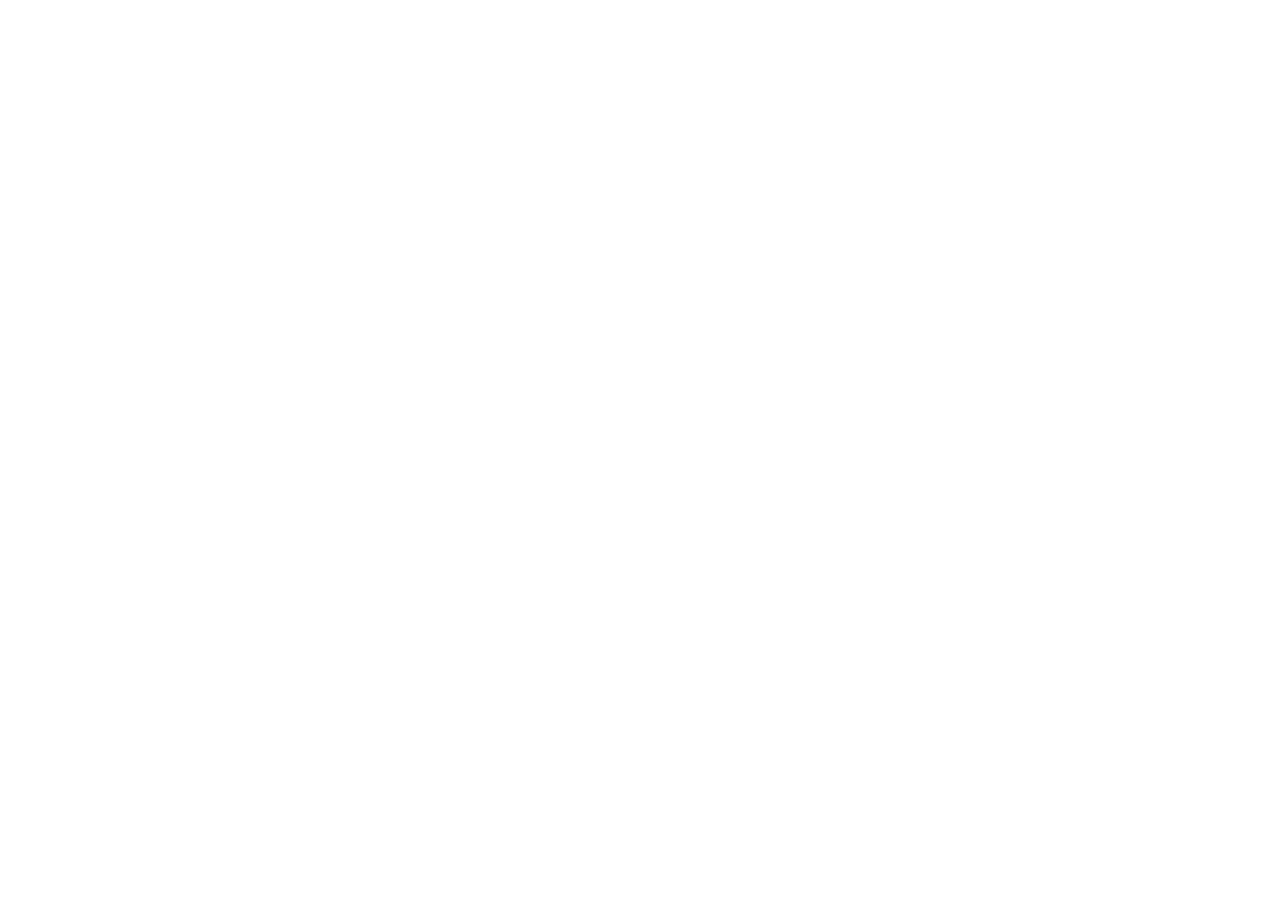
==== index.html @ e747b5c2 "Общий шаблон и настройки" ====
<!DOCTYPE html>
<html lang="ru">

<head>
    <meta charset="UTF-8">
    <title>CZDEClub.com.ua - Главная</title>
    <link rel="stylesheet" href="css/style.css">
</head>

<body>
    <div class="wrap">
        <div rel="main">
            <header class="header">
                <div class="container">
                </div>
            </header>
            <!-- .header -->
        </div>
        <!-- rel main -->
        <footer class="footer"></footer>
    </div>
    <!-- .wrap -->
</body>

</html>
---- css/style.css ----
/*! normalize.css v4.1.1 | MIT License | github.com/necolas/normalize.css */

/**
 * 1. Change the default font family in all browsers (opinionated).
 * 2. Prevent adjustments of font size after orientation changes in IE and iOS.
 */

html {
  font-family: sans-serif; /* 1 */
  -ms-text-size-adjust: 100%; /* 2 */
  -webkit-text-size-adjust: 100%; /* 2 */
}

/**
 * Remove the margin in all browsers (opinionated).
 */

body {
  margin: 0;
}

/* HTML5 display definitions
   ========================================================================== */

/**
 * Add the correct display in IE 9-.
 * 1. Add the correct display in Edge, IE, and Firefox.
 * 2. Add the correct display in IE.
 */

article,
aside,
details, /* 1 */
figcaption,
figure,
footer,
header,
main, /* 2 */
menu,
nav,
section,
summary { /* 1 */
  display: block;
}

/**
 * Add the correct display in IE 9-.
 */

audio,
canvas,
progress,
video {
  display: inline-block;
}

/**
 * Add the correct display in iOS 4-7.
 */

audio:not([controls]) {
  display: none;
  height: 0;
}

/**
 * Add the correct vertical alignment in Chrome, Firefox, and Opera.
 */

progress {
  vertical-align: baseline;
}

/**
 * Add the correct display in IE 10-.
 * 1. Add the correct display in IE.
 */

template, /* 1 */
[hidden] {
  display: none;
}

/* Links
   ========================================================================== */

/**
 * 1. Remove the gray background on active links in IE 10.
 * 2. Remove gaps in links underline in iOS 8+ and Safari 8+.
 */

a {
  background-color: transparent; /* 1 */
  -webkit-text-decoration-skip: objects; /* 2 */
}

/**
 * Remove the outline on focused links when they are also active or hovered
 * in all browsers (opinionated).
 */

a:active,
a:hover {
  outline-width: 0;
}

/* Text-level semantics
   ========================================================================== */

/**
 * 1. Remove the bottom border in Firefox 39-.
 * 2. Add the correct text decoration in Chrome, Edge, IE, Opera, and Safari.
 */

abbr[title] {
  border-bottom: none; /* 1 */
  text-decoration: underline; /* 2 */
  text-decoration: underline dotted; /* 2 */
}

/**
 * Prevent the duplicate application of `bolder` by the next rule in Safari 6.
 */

b,
strong {
  font-weight: inherit;
}

/**
 * Add the correct font weight in Chrome, Edge, and Safari.
 */

b,
strong {
  font-weight: bolder;
}

/**
 * Add the correct font style in Android 4.3-.
 */

dfn {
  font-style: italic;
}

/**
 * Correct the font size and margin on `h1` elements within `section` and
 * `article` contexts in Chrome, Firefox, and Safari.
 */

h1 {
  font-size: 2em;
  margin: 0.67em 0;
}

/**
 * Add the correct background and color in IE 9-.
 */

mark {
  background-color: #ff0;
  color: #000;
}

/**
 * Add the correct font size in all browsers.
 */

small {
  font-size: 80%;
}

/**
 * Prevent `sub` and `sup` elements from affecting the line height in
 * all browsers.
 */

sub,
sup {
  font-size: 75%;
  line-height: 0;
  position: relative;
  vertical-align: baseline;
}

sub {
  bottom: -0.25em;
}

sup {
  top: -0.5em;
}

/* Embedded content
   ========================================================================== */

/**
 * Remove the border on images inside links in IE 10-.
 */

img {
  border-style: none;
}

/**
 * Hide the overflow in IE.
 */

svg:not(:root) {
  overflow: hidden;
}

/* Grouping content
   ========================================================================== */

/**
 * 1. Correct the inheritance and scaling of font size in all browsers.
 * 2. Correct the odd `em` font sizing in all browsers.
 */

code,
kbd,
pre,
samp {
  font-family: monospace, monospace; /* 1 */
  font-size: 1em; /* 2 */
}

/**
 * Add the correct margin in IE 8.
 */

figure {
  margin: 1em 40px;
}

/**
 * 1. Add the correct box sizing in Firefox.
 * 2. Show the overflow in Edge and IE.
 */

hr {
  box-sizing: content-box; /* 1 */
  height: 0; /* 1 */
  overflow: visible; /* 2 */
}

/* Forms
   ========================================================================== */

/**
 * 1. Change font properties to `inherit` in all browsers (opinionated).
 * 2. Remove the margin in Firefox and Safari.
 */

button,
input,
select,
textarea {
  font: inherit; /* 1 */
  margin: 0; /* 2 */
}

/**
 * Restore the font weight unset by the previous rule.
 */

optgroup {
  font-weight: bold;
}

/**
 * Show the overflow in IE.
 * 1. Show the overflow in Edge.
 */

button,
input { /* 1 */
  overflow: visible;
}

/**
 * Remove the inheritance of text transform in Edge, Firefox, and IE.
 * 1. Remove the inheritance of text transform in Firefox.
 */

button,
select { /* 1 */
  text-transform: none;
}

/**
 * 1. Prevent a WebKit bug where (2) destroys native `audio` and `video`
 *    controls in Android 4.
 * 2. Correct the inability to style clickable types in iOS and Safari.
 */

button,
html [type="button"], /* 1 */
[type="reset"],
[type="submit"] {
  -webkit-appearance: button; /* 2 */
}

/**
 * Remove the inner border and padding in Firefox.
 */

button::-moz-focus-inner,
[type="button"]::-moz-focus-inner,
[type="reset"]::-moz-focus-inner,
[type="submit"]::-moz-focus-inner {
  border-style: none;
  padding: 0;
}

/**
 * Restore the focus styles unset by the previous rule.
 */

button:-moz-focusring,
[type="button"]:-moz-focusring,
[type="reset"]:-moz-focusring,
[type="submit"]:-moz-focusring {
  outline: 1px dotted ButtonText;
}

/**
 * Change the border, margin, and padding in all browsers (opinionated).
 */

fieldset {
  border: 1px solid #c0c0c0;
  margin: 0 2px;
  padding: 0.35em 0.625em 0.75em;
}

/**
 * 1. Correct the text wrapping in Edge and IE.
 * 2. Correct the color inheritance from `fieldset` elements in IE.
 * 3. Remove the padding so developers are not caught out when they zero out
 *    `fieldset` elements in all browsers.
 */

legend {
  box-sizing: border-box; /* 1 */
  color: inherit; /* 2 */
  display: table; /* 1 */
  max-width: 100%; /* 1 */
  padding: 0; /* 3 */
  white-space: normal; /* 1 */
}

/**
 * Remove the default vertical scrollbar in IE.
 */

textarea {
  overflow: auto;
}

/**
 * 1. Add the correct box sizing in IE 10-.
 * 2. Remove the padding in IE 10-.
 */

[type="checkbox"],
[type="radio"] {
  box-sizing: border-box; /* 1 */
  padding: 0; /* 2 */
}

/**
 * Correct the cursor style of increment and decrement buttons in Chrome.
 */

[type="number"]::-webkit-inner-spin-button,
[type="number"]::-webkit-outer-spin-button {
  height: auto;
}

/**
 * 1. Correct the odd appearance in Chrome and Safari.
 * 2. Correct the outline style in Safari.
 */

[type="search"] {
  -webkit-appearance: textfield; /* 1 */
  outline-offset: -2px; /* 2 */
}

/**
 * Remove the inner padding and cancel buttons in Chrome and Safari on OS X.
 */

[type="search"]::-webkit-search-cancel-button,
[type="search"]::-webkit-search-decoration {
  -webkit-appearance: none;
}

/**
 * Correct the text style of placeholders in Chrome, Edge, and Safari.
 */

::-webkit-input-placeholder {
  color: inherit;
  opacity: 0.54;
}

/**
 * 1. Correct the inability to style clickable types in iOS and Safari.
 * 2. Change font properties to `inherit` in Safari.
 */

::-webkit-file-upload-button {
  -webkit-appearance: button; /* 1 */
  font: inherit; /* 2 */
}


html,
body {
  width: 100%;
  height: 100%;
}
.wrap {
  min-height: 100%;
  position: relative;
  width: 100%;
  margin: auto;
}
.wrap [rel="main"] {
  padding-bottom: 100px;
}
.wrap footer {
  position: absolute;
  width: 100%;
  height: 100px;
  left: 0;
  bottom: 0;
}


/* BEGIN */
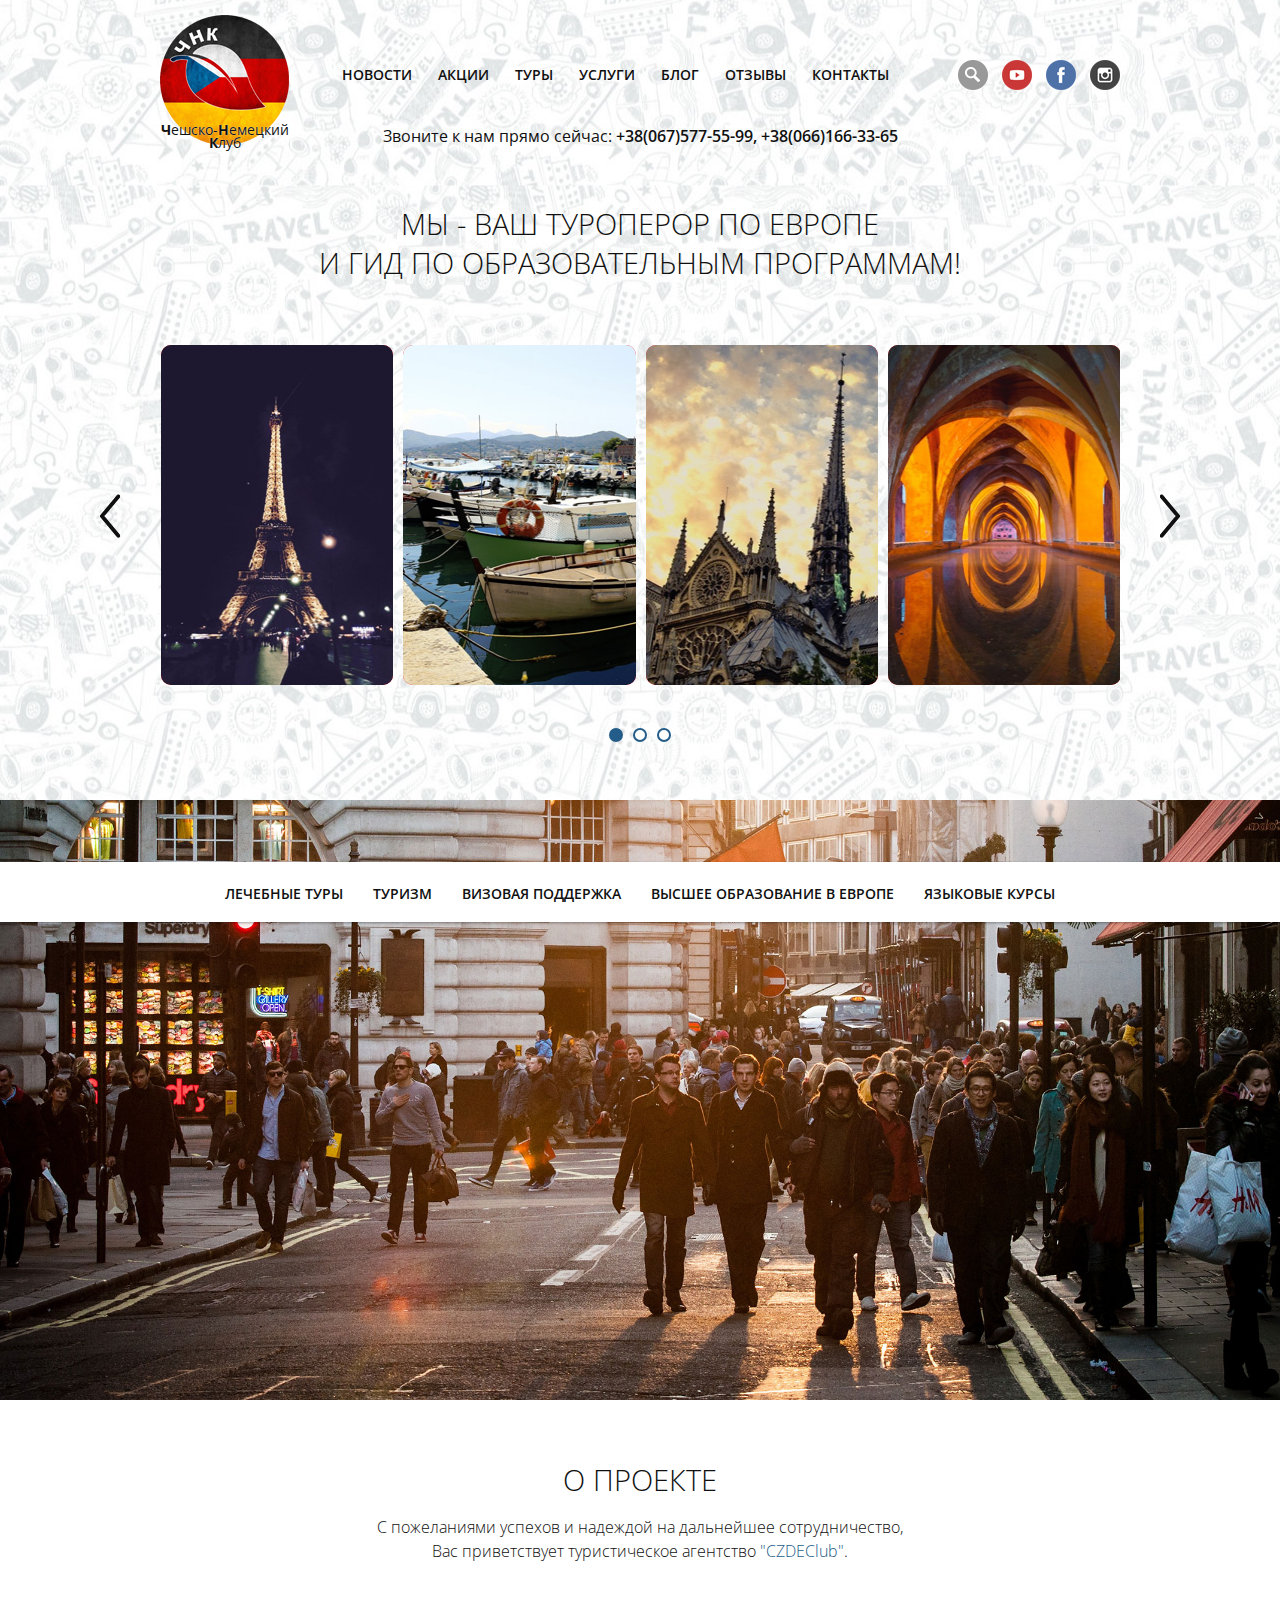
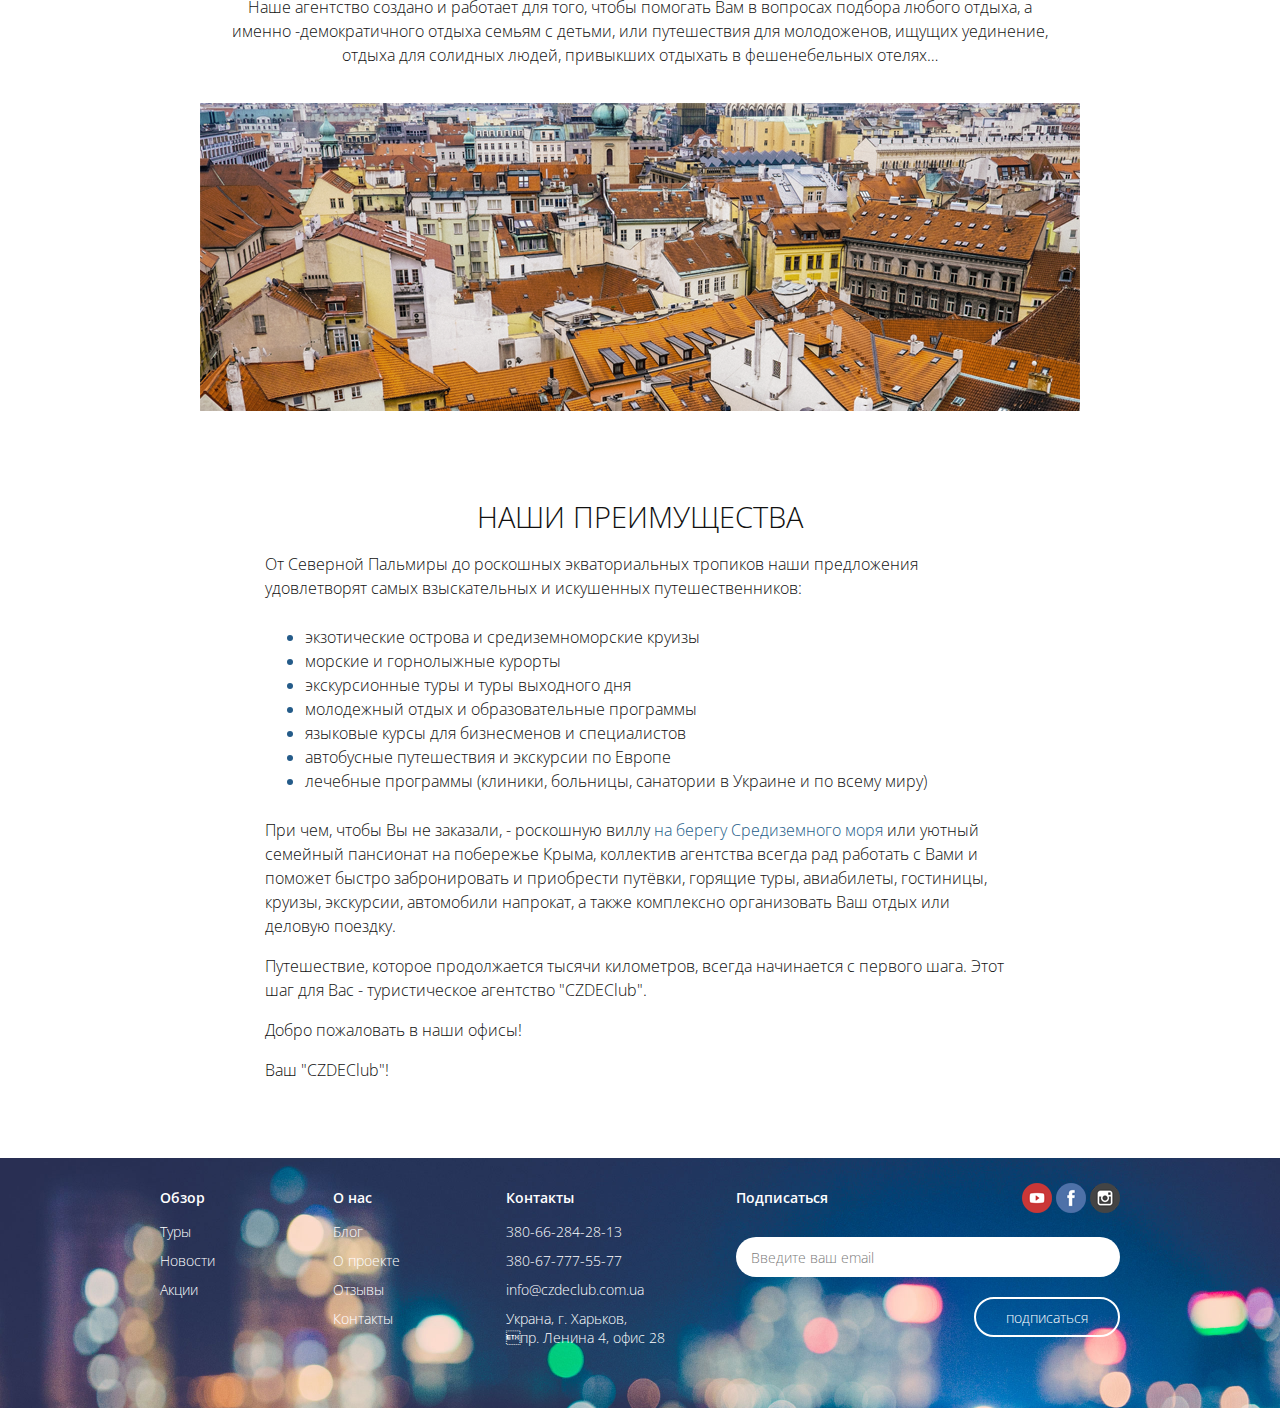
==== commit 7d19989d: "Complite home page" ====
--- a/index.html
+++ b/index.html
@@ -4,22 +4,360 @@
 <head>
     <meta charset="UTF-8">
     <title>CZDEClub.com.ua - Главная</title>
+    <link href="https://fonts.googleapis.com/css?family=Open+Sans:300,400,600&subset=cyrillic-ext,latin-ext" rel="stylesheet" type="text/css">
     <link rel="stylesheet" href="css/style.css">
+
+    <!--[if lt IE 9]><script src="http://html5shim.googlecode.com/svn/trunk/html5.js"></script><![endif]-->
+    <!--[if IE]><script src="http://html5shiv.googlecode.com/svn/trunk/html5.js"></script><![endif]-->
+
 </head>
 
 <body>
     <div class="wrap">
         <div rel="main">
-            <header class="header">
-                <div class="container">
+            <header class="header_home">
+                <div class="container">
+                    <div class="logo">
+                        <a href="index.html" title="CZDEClub.com.ua">
+                            <img src="images/logo.png" width="129" alt="CZDEClub.com.ua">
+                            <span class="logo__description"><b>Ч</b>ешско-<b>Н</b>емецкий <b>К</b>луб</span>
+                        </a>
+                    </div>
+                    <ul class="main-menu">
+                        <li class="main-menu__item"><a href="news-list.html" title="Новости">Новости</a></li>
+                        <li class="main-menu__item"><a href="#" title="Акции">Акции</a></li>
+                        <li class="main-menu__item"><a href="#" title="Туры">Туры</a>
+                            <ul>
+                                <li><a href="#">Лечебные туры</a>
+                                    <ul>
+                                        <li><a href="#">Чехия</a></li>
+                                        <li><a href="#">Венгрия</a></li>
+                                        <li><a href="#">Германия</a></li>
+                                        <li><a href="#">Австрия</a></li>
+                                        <li><a href="#">Польша</a></li>
+                                        <li><a href="#">Италия</a></li>
+                                    </ul>
+                                </li>
+                                <li>
+                                    <a href="#">Туризм</a>
+                                </li>
+                                <li>
+                                    <a href="#">Визовая поддержка</a>
+                                    <ul>
+                                        <li><a href="#">Чехия</a></li>
+                                        <li><a href="#">Венгрия</a></li>
+                                        <li><a href="#">Германия</a></li>
+                                        <li><a href="#">Австрия</a></li>
+                                        <li><a href="#">Польша</a></li>
+                                        <li><a href="#">Италия</a></li>
+                                    </ul>
+                                </li>
+                                <li>
+                                    <a href="#">Высшее образование в Европе</a>
+                                </li>
+                                <li>
+                                    <a href="#">Языковые курсы</a>
+                                </li>
+                            </ul>
+                        </li>
+                        <li class="main-menu__item"><a href="#" title="Услуги">Услуги</a>
+                            <ul>
+                                <li><a href="#">Лечебные туры</a>
+                                    <ul>
+                                        <li><a href="#">Чехия</a></li>
+                                        <li><a href="#">Венгрия</a></li>
+                                        <li><a href="#">Германия</a></li>
+                                        <li><a href="#">Австрия</a></li>
+                                        <li><a href="#">Польша</a></li>
+                                        <li><a href="#">Италия</a></li>
+                                    </ul>
+                                </li>
+                                <li>
+                                    <a href="#">Туризм</a>
+                                </li>
+                                <li>
+                                    <a href="#">Визовая поддержка</a>
+                                    <ul>
+                                        <li><a href="#">Чехия</a></li>
+                                        <li><a href="#">Венгрия</a></li>
+                                        <li><a href="#">Германия</a></li>
+                                        <li><a href="#">Австрия</a></li>
+                                        <li><a href="#">Польша</a></li>
+                                        <li><a href="#">Италия</a></li>
+                                    </ul>
+                                </li>
+                                <li>
+                                    <a href="#">Высшее образование в Европе</a>
+                                </li>
+                                <li>
+                                    <a href="#">Языковые курсы</a>
+                                </li>
+                            </ul>
+                        </li>
+                        <li class="main-menu__item"><a href="#" title="Блог">Блог</a></li>
+                        <li class="main-menu__item"><a href="#" title="Отзывы">Отзывы</a></li>
+                        <li class="main-menu__item"><a href="#" title="Контакты">Контакты</a></li>
+                    </ul>
+                    <ul class="social-links">
+                        <li class="social-links__item">
+                            <a href="#" title="Search" class="search-link">
+                                <img src="images/social-icons__search.png" width="30" alt="Search">
+                            </a>
+                            <form action="index.html">
+                                <input type="search" placeholder="Поиск" class="search-input">
+                            </form>
+                        </li>
+                        <li class="social-links__item">
+                            <a href="#" title="Youtube" target="_blank"><img src="images/social-icons__youtube.png" width="30" alt="Youtube"></a>
+                        </li>
+                        <li class="social-links__item">
+                            <a href="#" title="Facebook" target="_blank"><img src="images/social-icons__facebook.png" width="30" alt="Facebook"></a>
+                        </li>
+                        <li class="social-links__item">
+                            <a href="#" title="Instagram" target="_blank"><img src="images/social-icons__instagram.png" width="30" alt="Instagram"></a>
+                        </li>
+                    </ul>
+                    <div class="header__contacts">Звоните к нам прямо сейчас: <strong>+38(067)577-55-99, +38(066)166-33-65</strong></div>
                 </div>
             </header>
             <!-- .header -->
+            <section class="hot-tours hot-tours_home owl-theme">
+                <section class="title-page">
+                    <h2><span>МЫ - ВАШ ТУРОПЕРОР ПО ЕВРОПЕ<br />И ГИД ПО ОБРАЗОВАТЕЛЬНЫМ ПРОГРАММАМ!</span></h2>
+                </section>
+                <div class="container">
+                    <div class="left-arrow"></div>
+                    <div class="right-arrow"></div>
+                    <div class="owl-carousel hot-tours">
+                        <div>
+                            <img src="images/hot-tours/slide-1.jpg" height="340" alt="">
+                            <div class="hot-tours__tour_hover">
+                                <div class="title-main-category">Лечение и отдых</div>
+                                <div class="title-tour"><span>Лечебный тур в Чехию</span></div>
+                                <a href="#" class="btn_middle_white">подробнее</a>
+                            </div>
+                        </div>
+                        <div>
+                            <img src="images/hot-tours/slide-2.jpg" height="340" alt="">
+                            <div class="hot-tours__tour_hover">
+                                <div class="title-main-category">Обучение в Европе</div>
+                                <div class="title-tour"><span>Германия</span></div>
+                                <a href="#" class="btn_middle_white">подробнее</a>
+                            </div>
+                        </div>
+                        <div>
+                            <img src="images/hot-tours/slide-3.jpg" height="340" alt="">
+                            <div class="hot-tours__tour_hover">
+                                <div class="title-main-category">Лечение и отдых</div>
+                                <div class="title-tour"><span>Лечебный тур в Чехию</span></div>
+                                <a href="#" class="btn_middle_white">подробнее</a>
+                            </div>
+                        </div>
+                        <div>
+                            <img src="images/hot-tours/slide-4.jpg" height="340" alt="">
+                            <div class="hot-tours__tour_hover">
+                                <div class="title-main-category">Лечение и отдых</div>
+                                <div class="title-tour"><span>Лечебный тур в Чехию</span></div>
+                                <a href="#" class="btn_middle_white">подробнее</a>
+                            </div>
+                        </div>
+                        <div>
+                            <img src="images/hot-tours/slide-3.jpg" height="340" alt="">
+                            <div class="hot-tours__tour_hover">
+                                <div class="title-main-category">Лечение и отдых</div>
+                                <div class="title-tour"><span>Лечебный тур в Чехию</span></div>
+                                <a href="#" class="btn_middle_white">подробнее</a>
+                            </div>
+                        </div>
+                        <div>
+                            <img src="images/hot-tours/slide-1.jpg" height="340" alt="">
+                            <div class="hot-tours__tour_hover">
+                                <div class="title-main-category">Лечение и отдых</div>
+                                <div class="title-tour"><span>Лечебный тур в Чехию</span></div>
+                                <a href="#" class="btn_middle_white">подробнее</a>
+                            </div>
+                        </div>
+                        <div>
+                            <img src="images/hot-tours/slide-2.jpg" height="340" alt="">
+                            <div class="hot-tours__tour_hover">
+                                <div class="title-main-category">Обучение в Европе</div>
+                                <div class="title-tour"><span>Германия</span></div>
+                                <a href="#" class="btn_middle_white">подробнее</a>
+                            </div>
+                        </div>
+                        <div>
+                            <img src="images/hot-tours/slide-3.jpg" height="340" alt="">
+                            <div class="hot-tours__tour_hover">
+                                <div class="title-main-category">Лечение и отдых</div>
+                                <div class="title-tour"><span>Лечебный тур в Чехию</span></div>
+                                <a href="#" class="btn_middle_white">подробнее</a>
+                            </div>
+                        </div>
+                        <div>
+                            <img src="images/hot-tours/slide-4.jpg" height="340" alt="">
+                            <div class="hot-tours__tour_hover">
+                                <div class="title-main-category">Лечение и отдых</div>
+                                <div class="title-tour"><span>Лечебный тур в Чехию</span></div>
+                                <a href="#" class="btn_middle_white">подробнее</a>
+                            </div>
+                        </div>
+                        <div>
+                            <img src="images/hot-tours/slide-3.jpg" height="340" alt="">
+                            <div class="hot-tours__tour_hover">
+                                <div class="title-main-category">Лечение и отдых</div>
+                                <div class="title-tour"><span>Лечебный тур в Чехию</span></div>
+                                <a href="#" class="btn_middle_white">подробнее</a>
+                            </div>
+                        </div>
+                    </div>
+                </div>
+            </section>
+            <!-- hot-tours hot-tours_home -->
+            <section class="tours-section_full-size">
+                <div class="white-line"></div>
+                <div class="container">
+                    <ul class="tour-menu">
+                        <li class="tour-menu__item"><a href="#">Лечебные туры</a>
+                            <ul>
+                                <li><a href="#">Чехия</a></li>
+                                <li><a href="#">Венгрия</a></li>
+                                <li><a href="#">Германия</a></li>
+                                <li><a href="#">Австрия</a></li>
+                                <li><a href="#">Польша</a></li>
+                                <li><a href="#">Италия</a></li>
+                            </ul>
+                        </li>
+                        <li class="tour-menu__item">
+                            <a href="#">Туризм</a>
+                        </li>
+                        <li class="tour-menu__item">
+                            <a href="#">Визовая поддержка</a>
+                        </li>
+                        <li class="tour-menu__item">
+                            <a href="#">Высшее образование в Европе</a>
+                        </li>
+                        <li class="tour-menu__item">
+                            <a href="#">Языковые курсы</a>
+                        </li>
+                    </ul>
+                </div>
+            </section>
+            <!-- tours-section_full-size -->
+            <section class="about-project_home">
+                <div class="container">
+                    <h2><span>О проекте</span></h2>
+                    <p>С пожеланиями успехов и надеждой на дальнейшее сотрудничество,
+                        <br /> Вас приветствует туристическое агентство <a href="#">"CZDEClub"</a>.</p>
+                    <p>Наше агентство создано и работает для того, чтобы помогать Вам в вопросах подбора любого отдыха, а именно -демократичного отдыха семьям с детьми, или путешествия для молодоженов, ищущих уединение, отдыха для солидных людей, привыкших
+                        отдыхать в фешенебельных отелях…
+                    </p>
+                    <img style="margin: 20px 0;" src="images/some-image.png" alt="">
+                </div>
+            </section>
+            <section class="our-advantages_home">
+                <div class="container">
+                    <h2><span>НАШИ ПРЕИМУЩЕСТВА</span></h2>
+                    <p>От Северной Пальмиры до роскошных экваториальных тропиков наши предложения удовлетворят самых взыскательных и искушенных путешественников:</p>
+                    <ul>
+                        <li><span>экзотические острова и средиземноморские круизы</span></li>
+                        <li><span>морские и горнолыжные курорты</span></li>
+                        <li><span>экскурсионные туры и туры выходного дня</span></li>
+                        <li><span>молодежный отдых и образовательные программы</span></li>
+                        <li><span>языковые курсы для бизнесменов и специалистов</span></li>
+                        <li><span>автобусные путешествия и экскурсии по Европе</span></li>
+                        <li><span>лечебные программы (клиники, больницы, санатории в Украине и по всему миру)</span></li>
+                    </ul>
+                    <p>При чем, чтобы Вы не заказали, - роскошную виллу <a href="#">на берегу Средиземного моря</a> или уютный семейный пансионат на побережье Крыма, коллектив агентства всегда рад работать с Вами и поможет быстро забронировать и приобрести путёвки, горящие
+                        туры, авиабилеты, гостиницы, круизы, экскурсии, автомобили напрокат, а также комплексно организовать Ваш отдых или деловую поездку.
+                    </p>
+                    <p>Путешествие, которое продолжается тысячи километров, всегда начинается с первого шага. Этот шаг для Вас - туристическое агентство "CZDEClub".</p>
+                    <p>Добро пожаловать в наши офисы!</p>
+                    <p>Ваш "CZDEClub"!</p>
+                </div>
+            </section>
         </div>
         <!-- rel main -->
-        <footer class="footer"></footer>
+        <footer class="footer">
+            <div class="container">
+                <ul>
+                    <li><b>Обзор</b></li>
+                    <li><a href="#">Туры</a></li>
+                    <li><a href="#">Новости</a></li>
+                    <li><a href="#">Акции</a></li>
+                </ul>
+                <ul>
+                    <li><b>О нас</b></li>
+                    <li><a href="#">Блог</a></li>
+                    <li><a href="#">О проекте</a></li>
+                    <li><a href="#">Отзывы</a></li>
+                    <li><a href="#">Контакты</a></li>
+                </ul>
+                <ul>
+                    <li><b>Контакты</b></li>
+                    <li>380-66-284-28-13</li>
+                    <li>380-67-777-55-77</li>
+                    <li><a href="mailto:info@czdeclub.com.ua">info@czdeclub.com.ua</a></li>
+                    <li>Украна, г. Харьков, <br />пр. Ленина 4, офис 28</li>
+                </ul>
+                <ul class="footer__subscribe">
+                    <li><b>Подписаться</b></li>
+                    <li class="subscribe__social-links">
+                        <a href="#" title="Youtube" target="_blank"><img src="images/social-icons__youtube.png" width="30" alt="Youtube"></a>
+                        <a href="#" title="Facebook" target="_blank"><img src="images/social-icons__facebook.png" width="30" alt="Facebook"></a>
+                        <a href="#" title="Instagram" target="_blank"><img src="images/social-icons__instagram.png" width="30" alt="Instagram"></a>
+                    </li>
+                    <li>
+                        <form action="index.html">
+                            <input type="text" class="subscribe__email" placeholder="Введите ваш email">
+                            <input type="submit" value="подписаться" class="subscribe__email btn_middle_border-white">
+                        </form>
+                    </li>
+                </ul>
+            </div>
+        </footer>
     </div>
     <!-- .wrap -->
+
+
+    <script src="https://ajax.googleapis.com/ajax/libs/jquery/2.2.4/jquery.min.js"></script>
+    <script src="js/owl.carousel.min.js"></script>
+    <link rel="stylesheet" href="css/owl.carousel.min.css">
+    <link rel="stylesheet" href="css/owl.theme.default.min.css">
+    <link rel="stylesheet" href="css/owl.theme.green.min.css">
+    <script>
+        $(document).ready(function() {
+            // Search BEGIN
+            $('.search-link').click(function() {
+                $('.search-input').toggleClass('search-input_visible');
+            });
+            $('header').hover(function() {
+                $('.search-input').removeClass('search-input_visible');
+            });
+            // Search END
+
+            // Carousel BEGIN
+            $(".owl-carousel.hot-tours").owlCarousel({
+                items: 4,
+                margin: 10,
+                loop: true,
+                dots: true,
+                autoplay: true
+            });
+            var owl = $('.owl-carousel.hot-tours');
+            owl.owlCarousel();
+            // Go to the next item
+            $('.right-arrow').click(function() {
+                    owl.trigger('next.owl.carousel');
+                })
+                // Go to the previous item
+            $('.left-arrow').click(function() {
+                    // With optional speed parameter
+                    // Parameters has to be in square bracket '[]'
+                    owl.trigger('prev.owl.carousel', [300]);
+                })
+                // Carousel END
+        });
+    </script>
 </body>
 
 </html>
--- a/css/style.css
+++ b/css/style.css
@@ -153,14 +153,16 @@
   font-size: 2em;
   margin: 0.67em 0;
 }
-
+h2,h3,h4,h5,h6 {
+  margin: 0;
+}
 /**
  * Add the correct background and color in IE 9-.
  */
 
 mark {
-  background-color: #ff0;
-  color: #000;
+  background-color: #ffff00;
+  color: #000000;
 }
 
 /**
@@ -241,7 +243,9 @@
  */
 
 hr {
-  box-sizing: content-box; /* 1 */
+  -webkit-box-sizing: content-box;
+     -moz-box-sizing: content-box;
+          box-sizing: content-box; /* 1 */
   height: 0; /* 1 */
   overflow: visible; /* 2 */
 }
@@ -344,7 +348,9 @@
  */
 
 legend {
-  box-sizing: border-box; /* 1 */
+  -webkit-box-sizing: border-box;
+     -moz-box-sizing: border-box;
+          box-sizing: border-box; /* 1 */
   color: inherit; /* 2 */
   display: table; /* 1 */
   max-width: 100%; /* 1 */
@@ -367,7 +373,9 @@
 
 [type="checkbox"],
 [type="radio"] {
-  box-sizing: border-box; /* 1 */
+  -webkit-box-sizing: border-box;
+     -moz-box-sizing: border-box;
+          box-sizing: border-box; /* 1 */
   padding: 0; /* 2 */
 }
 
@@ -417,7 +425,10 @@
   -webkit-appearance: button; /* 1 */
   font: inherit; /* 2 */
 }
-
+ul {
+  list-style: none;
+  padding: 0;
+}
 
 html,
 body {
@@ -429,17 +440,606 @@
   position: relative;
   width: 100%;
   margin: auto;
+  overflow: hidden;
 }
 .wrap [rel="main"] {
-  padding-bottom: 100px;
+  padding-bottom: 250px;
+  width: 100%;
+  float: left;
 }
 .wrap footer {
   position: absolute;
   width: 100%;
-  height: 100px;
+  height: 250px;
   left: 0;
   bottom: 0;
+  background: url(../images/footer_background.jpg) top center no-repeat;
+  -moz-background-size: cover;
+       background-size: cover;
+}
+.container {
+  width: 960px;
+  padding: 0 10px;
+  margin: auto;
+  position: relative;
 }
 
 
 /* BEGIN */
+html {
+  font-size: 100%;
+}
+body {
+  font-family: 'Open Sans', sans-serif;
+  font-size: 1em; /* 16px */
+  color: #101010;
+}
+a {
+  color: #245d89;
+  text-decoration: none;
+}
+a:hover {
+  text-decoration: underline;
+}
+/* Header BEGIN */
+header {
+  min-height: 160px;
+  width: 100%;
+  float: left;
+  background: url(../images/header_background.jpg) center center repeat;
+}
+.header_home {
+  min-height: 800px;
+}
+.logo {
+  margin-top: 15px;
+  margin-right: 40px;
+  position: relative;
+  width: 129px;
+  float: left;
+}
+.logo__description {
+  width: 100%;
+  position: absolute;
+  bottom: 0px;
+  left: 0px;
+  text-align: center;
+  font-size: 0.85em;
+  line-height: 1em;
+  text-shadow: 0 0 1px #ffffff;
+  color: #101010;
+}
+
+/* main menu BEGIN */
+.main-menu {
+  float: left;
+  margin-top: 65px;
+  font-size: 0.9em;
+  font-weight: 600;
+  text-transform: uppercase;
+  position: relative;
+  z-index: 2;
+}
+ .main-menu__item,
+ .main-menu__item_active {
+  display: inline-block;
+  margin: 0 3px;
+  padding: 0 10px 7px;
+
+}
+.main-menu__item a:hover {
+  color: #245d89;
+}
+.main-menu__item a {
+  text-decoration: none;
+  color: #101010;
+}
+.main-menu__item_active {
+  border-bottom: 2px solid #245d89;
+}
+.main-menu__item_active a {
+  color: #245d89;
+  text-decoration: none;
+  cursor: default;
+}
+/* main menu END */
+
+/* Dropdown menu [main, tour] BEGIN */
+.main-menu li,
+.tour-menu li {
+  display: block;
+  position: relative;
+  float: left;
+}
+.main-menu li ul,
+.tour-menu li ul {
+  display: none;
+}
+.main-menu ul li a,
+.tour-menu ul li a {
+  display: block;
+  text-decoration: none;
+  color: #000000;
+  font-size: 1em;
+  text-transform: none;
+}
+.main-menu ul li a:hover,
+.tour-menu ul li a:hover {
+  background: #2c3e50;
+}
+/* Displays the dropdown menu on hover. */
+.main-menu li ul,
+.tour-menu li ul {
+    position: absolute;
+    width: 175px;
+    background: #ffffff;
+    box-shadow: 0 2px 10px rgba(0,0,0, 0.20);
+    border-radius: 6px;
+}
+.main-menu > li > ul,
+.tour-menu > li > ul {
+  left: 50%;
+  transform: translateX(-50%);
+  margin-top: 15px;
+  padding: 7px 0;
+}
+.main-menu > li > ul:before {
+  position: absolute;
+  display: block;
+  content: "";
+  width: 100%;
+  height: 10px;
+  top: -9px;
+  left: 0;
+
+}
+.main-menu > li > ul:after,
+.tour-menu > li > ul:after {
+  content: "";
+  width: 20px;
+  height: 10px;
+  display: block;
+  position: absolute;
+  top: -10px;
+  left: 77.5px;
+  background: url(../images/dropdown-menu__ul-background_arrow-top.png) top center no-repeat;
+}
+.main-menu > li > ul li ul:after,
+.tour-menu > li > ul li ul:after {
+  content: "";
+  width: 4px;
+  height: 8px;
+  display: block;
+  position: absolute;
+  top: 16px;
+  left: -4px;
+  background: url(../images/dropdown-menu__ul-background_arrow-left.png) center center no-repeat;
+}
+.main-menu li:hover > ul,
+.tour-menu li:hover > ul {
+  display: block;
+}
+.main-menu li:hover li,
+.tour-menu li:hover li {
+  float: none;
+}
+.main-menu li:hover li a,
+.tour-menu li:hover li a {
+  line-height: normal;
+  padding: 10px 15px;
+}
+.main-menu li:hover li a:hover,
+.main-menu li:hover li:hover,
+.main-menu li li:hover,
+.tour-menu li:hover li a:hover,
+.tour-menu li:hover li:hover,
+.tour-menu li li:hover {
+  background: #245d89;
+  color: #ffffff;
+}
+.main-menu li ul li,
+.tour-menu li ul li  {
+  border-top: 0;
+}
+ul ul ul {
+  left: 100%;
+  top: 0;
+}
+.main-menu ul:before,
+.main-menu ul:after,
+.tour-menu ul:before,
+.tour-menu ul:after {
+  content: " "; /* 1 */
+  display: table; /* 2 */
+}
+.main-menu ul:after,
+.tour-menu ul:after {
+  clear: both;
+}
+
+/* dropdown menu END */
+
+
+/* social-links BEGIN */
+.social-links {
+  float: right;
+  line-height: 130px;
+  position: relative;
+  z-index: 3;
+  margin-top: 19px;
+}
+.social-links__item {
+  display: inline-block;
+  margin-left: 10px;
+  position: relative;
+  z-index: 4;
+}
+.social-links__item a {}
+.social-links__item a img {}
+.search-input {
+  width: 265px;
+  height: 30px;
+  padding: 0 30px 0 10px;
+  line-height: 28px;
+  display: none;
+  position: absolute;
+  top: 41px;
+  left: -235px;
+  background: #ffffff;
+  border: 1px solid #9f9f9f;
+  border-radius: 15px;
+  box-shadow: 0 1px 5px rgba(0,0,0, 0.20);
+}
+.search-input_visible {
+  display: block;
+  z-index: -1;
+}
+/* social-links END */
+
+.header__contacts {
+  position: absolute;
+  top: 125px;
+  left: 50%;
+  width: 600px;
+  margin-left: -300px;
+  text-align: center;
+  font-size: 1em;
+}
+.header__contacts strong {
+  font-weight: 600;
+}
+
+/* Header END */
+
+
+/* title-page BEGIN */
+.title-page {
+  width: 100%;
+  min-height: 150px;
+  line-height: 150px;
+  text-align: center;
+  background-size: cover;
+}
+.title-page_news-list {
+  background: url(../images/title-page_news-list.jpg) center center no-repeat;
+}
+h2 {
+  font-size: 1.8em;
+  font-weight: 300;
+  text-transform: uppercase;
+  width: 100%;
+  text-align: center;
+}
+h2 span {
+    line-height: normal;
+    display: inline-block;
+    vertical-align: middle;
+}
+/* title-page END */
+
+/* hot-tours carousel BEGIN */
+.hot-tours {}
+.hot-tours_home {
+  width: 100%;
+  position: absolute;
+  top: 165px;
+}
+.hot-tours_home .container {
+  margin-top: 30px;
+}
+.hot-tours {}
+.hot-tours .owl-item {
+  height: 340px;
+  background: #f00;
+  border-radius: 10px;
+  text-align: center;
+}
+.hot-tours .owl-item img {
+  width: 100%;
+  border-radius: 10px;
+}
+.hot-tours__tour_hover {
+  width: 100%;
+  height: 100%;
+  border-radius: 10px;
+  display: block;
+  opacity: 0;
+  color: #ffffff;
+  background: rgba(0, 0, 0, 0.75);
+  position: absolute;
+  top: 0;
+  left: 0;
+  z-index: 2;
+  -webkit-transition: opacity 0.3s ease-in;
+     -moz-transition: opacity 0.3s ease-in;
+      -ms-transition: opacity 0.3s ease-in;
+       -o-transition: opacity 0.3s ease-in;
+          transition: opacity 0.3s ease-in;
+}
+.hot-tours .owl-item:hover .hot-tours__tour_hover {
+  display: block;
+  opacity: 1;
+}
+.title-main-category,
+.title-tour {
+  width: 80%;
+  padding: 0 10%;
+  display: inline-block;
+}
+.title-main-category {
+  position: absolute;
+  top: 20px;
+  left: 0px;
+  font-size: 1.2em;
+  font-weight: 300;
+}
+.title-tour {
+  height: 340px;
+  line-height: 295px;
+  font-size: 1.5em;
+  font-weight: 400;
+}
+.title-tour span {
+  display: inline-table;
+  line-height: normal;
+  vertical-align: middle;
+}
+.hot-tours .owl-item a.btn_middle_white {
+  width: 170px;
+  padding: 10px 0;
+  position: absolute;
+  left: 30px;
+  bottom: 30px;
+}
+/* hot-tours carousel END */
+
+/* .tours-section_full-size BEGIN */
+.tours-section {}
+.tours-section_full-size {
+  width: 100%;
+  height: 600px;
+  float: left;
+  display: block;
+  background: url(../images/tours-section_full-size.jpg) top center no-repeat;
+  background-size: cover;
+}
+.tours-section_full-size .white-line {
+  width: 100%;
+  height: 66px;
+  line-height: 66px;
+  float: left;
+  margin-top: 60px;
+  background: url(../images/white-line_60.png) top center repeat-x;
+}
+.tours-section_full-size .container {}
+/* tour menu BEGIN */
+.tour-menu {
+  width: 100%;
+  font-size: 0.9em;
+  font-weight: 600;
+  text-transform: uppercase;
+  position: absolute;
+  z-index: 2;
+  top: 70px;
+  left: 0;
+  text-align: center;
+}
+.tour-menu > li,
+.tour-menu__item,
+.tour-menu__item_active {
+  display: inline-block;
+  margin: 0 3px;
+  position: relative;
+  height: 60px;
+  float: none;
+}
+.tour-menu__item a {
+  padding: 0 10px 7px;
+  text-decoration: none;
+  color: #101010;
+}
+.tour-menu__item a:hover {
+  color: #245d89;
+}
+.tour-menu__item_active {
+  border-bottom: 2px solid #245d89;
+}
+.tour-menu__item_active a {
+  color: #245d89;
+  text-decoration: none;
+  cursor: default;
+}
+/* main menu END */
+/* .tours-section_full-size END */
+
+
+
+
+.about-project_home {
+  width: 100%;
+  float: left;
+  padding: 60px 0;
+  text-align: center;
+  line-height: 1.5em;
+  font-weight: 300;
+}
+.about-project_home p {
+  max-width: 830px;
+  display: inline-block;
+}
+
+.our-advantages_home {
+  width: 100%;
+  padding: 0px 0 60px;
+  line-height: 1.5em;
+  font-weight: 300;
+}
+.our-advantages_home .container {
+  width: 750px;
+}
+.our-advantages_home ul {
+  list-style: disc;
+  color: #245b89;
+  padding-left: 40px;
+  margin: 25px 0;
+}
+.our-advantages_home ul li span {
+  color: #101010;
+}
+
+
+
+
+
+
+
+
+
+
+
+/* Footer BEGIN */
+.footer {}
+.footer ul {
+  width: 18%;
+  float: left;
+  margin-top: 30px;
+}
+.footer ul li {
+  font-weight: 300;
+  font-size: 0.9em;
+  color: #ffffff;
+  margin-bottom: 10px;
+  position: relative;
+}
+.footer ul li b {
+  font-weight: 600;
+  padding-bottom: 5px;
+  display: inline-block;
+}
+.footer ul li a {
+  color: #ffffff;
+}
+.footer ul.footer__subscribe {
+    width: 40%;
+    float: right;
+}
+.footer ul li.subscribe__social-links {
+  position: absolute;
+  top: 25px;
+  right: 10px;
+}
+.footer .btn_middle_border-white {
+  margin-top: 20px;
+  float: right;
+}
+/* Footer END */
+
+
+
+
+
+/* inputs BEGIN */
+.subscribe__email {
+  width: 100%;
+  height: 40px;
+  margin-top: 15px;
+  padding-left: 15px;
+  box-sizing: border-box;
+  border-radius: 20px;
+  background: #ffffff;
+  vertical-align: middle;
+  border: none;
+}
+/* inputs END */
+
+/* BTN BEGIN */
+.btn_middle_white,
+.btn_middle_border-white {
+  padding: 10px 30px;
+  font-size: 1em;
+  color: #101010;
+  cursor: pointer;
+  background: #ffffff;
+  border-radius: 20px;
+  text-decoration: none;
+  display: inline-block;
+  -webkit-transition: all 0.3s ease-in;
+     -moz-transition: all 0.3s ease-in;
+      -ms-transition: all 0.3s ease-in;
+       -o-transition: all 0.3s ease-in;
+          transition: all 0.3s ease-in;
+}
+.btn_middle_white:hover {
+  text-decoration: none;
+  color: #ffffff;
+  background: #245d89;
+}
+.btn_middle_border-white {
+  background: none;
+  border: 2px solid #ffffff;
+  color: #ffffff;
+  width: auto;
+}
+.btn_middle_border-white:hover {
+    background: #245d89;
+    border: 2px solid #245d89;
+}
+input.btn_middle_border-white {
+  padding-top:0;
+  padding-bottom: 0;
+}
+/* BTN END */
+
+/* Custom Carousel BEGIN */
+.left-arrow,
+.right-arrow {
+  width: 20px;
+  height: 44px;
+  display: block;
+  content: "";
+  position: absolute;
+  top: 37%;
+  cursor: pointer;
+}
+.left-arrow {
+  left: -50px;
+  background: url(../images/caorusel__arrows.png) 0px 0px no-repeat;
+}
+.right-arrow {
+  right: -50px;
+  background: url(../images/caorusel__arrows.png) -20px 0px no-repeat;
+}
+.left-arrow:hover {background-position: 0px -44px;}
+.right-arrow:hover {background-position: -20px -44px;}
+@media only screen and (max-width:1100px){
+  .left-arrow,
+  .right-arrow {
+    display: none;
+  }
+}
+/* Custom Carousel END */
+
+
+
+
+/* END */
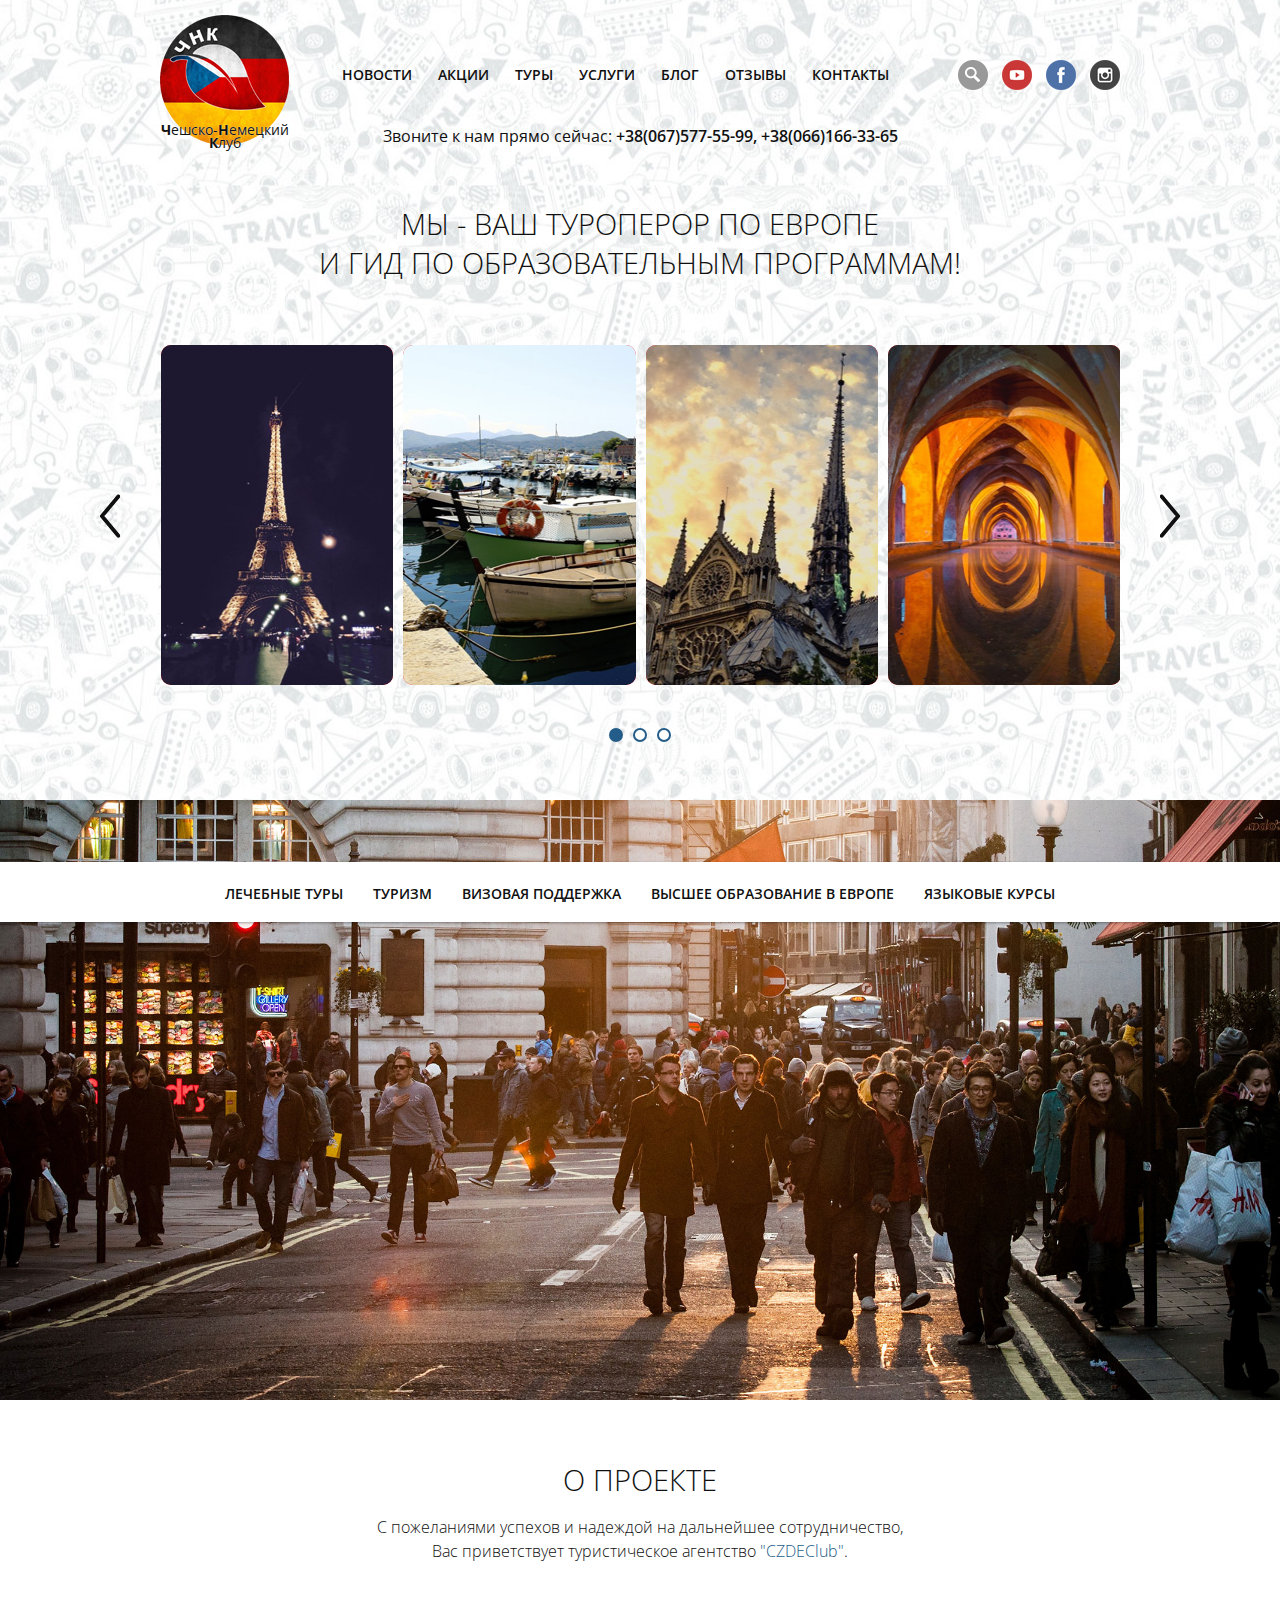
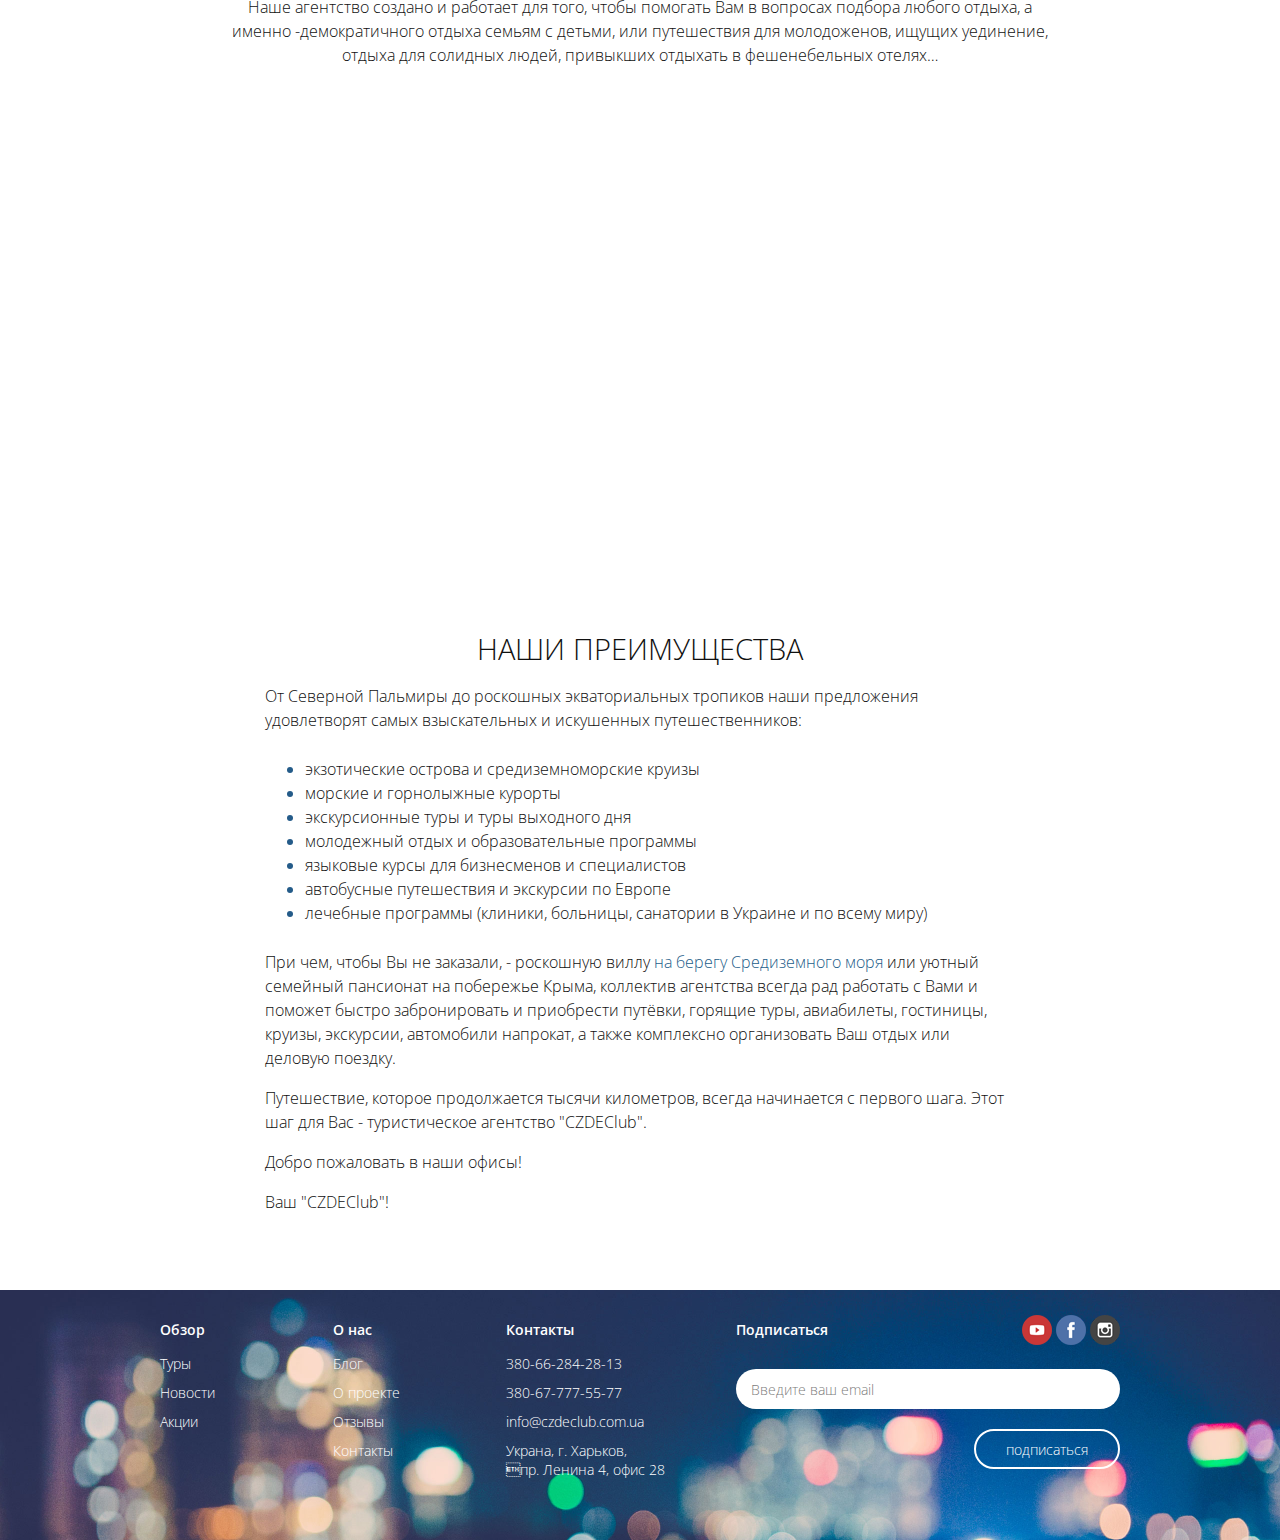
==== commit ec331d5f: "news-list page complite" ====
--- a/index.html
+++ b/index.html
@@ -251,9 +251,11 @@
                     <p>Наше агентство создано и работает для того, чтобы помогать Вам в вопросах подбора любого отдыха, а именно -демократичного отдыха семьям с детьми, или путешествия для молодоженов, ищущих уединение, отдыха для солидных людей, привыкших
                         отдыхать в фешенебельных отелях…
                     </p>
-                    <img style="margin: 20px 0;" src="images/some-image.png" alt="">
+                    <iframe width="853" height="480" src="https://www.youtube.com/embed/y1UarPueBBM?rel=0&amp;showinfo=0" frameborder="0" allowfullscreen></iframe>
+                    <!-- <img style="margin: 20px 0;" src="images/some-image.png" alt=""> -->
                 </div>
             </section>
+
             <section class="our-advantages_home">
                 <div class="container">
                     <h2><span>НАШИ ПРЕИМУЩЕСТВА</span></h2>
@@ -267,14 +269,15 @@
                         <li><span>автобусные путешествия и экскурсии по Европе</span></li>
                         <li><span>лечебные программы (клиники, больницы, санатории в Украине и по всему миру)</span></li>
                     </ul>
-                    <p>При чем, чтобы Вы не заказали, - роскошную виллу <a href="#">на берегу Средиземного моря</a> или уютный семейный пансионат на побережье Крыма, коллектив агентства всегда рад работать с Вами и поможет быстро забронировать и приобрести путёвки, горящие
-                        туры, авиабилеты, гостиницы, круизы, экскурсии, автомобили напрокат, а также комплексно организовать Ваш отдых или деловую поездку.
+                    <p>При чем, чтобы Вы не заказали, - роскошную виллу <a href="#">на берегу Средиземного моря</a> или уютный семейный пансионат на побережье Крыма, коллектив агентства всегда рад работать с Вами и поможет быстро забронировать и приобрести
+                        путёвки, горящие туры, авиабилеты, гостиницы, круизы, экскурсии, автомобили напрокат, а также комплексно организовать Ваш отдых или деловую поездку.
                     </p>
                     <p>Путешествие, которое продолжается тысячи километров, всегда начинается с первого шага. Этот шаг для Вас - туристическое агентство "CZDEClub".</p>
                     <p>Добро пожаловать в наши офисы!</p>
                     <p>Ваш "CZDEClub"!</p>
                 </div>
             </section>
+
         </div>
         <!-- rel main -->
         <footer class="footer">
@@ -297,7 +300,8 @@
                     <li>380-66-284-28-13</li>
                     <li>380-67-777-55-77</li>
                     <li><a href="mailto:info@czdeclub.com.ua">info@czdeclub.com.ua</a></li>
-                    <li>Украна, г. Харьков, <br />пр. Ленина 4, офис 28</li>
+                    <li>Украна, г. Харьков,
+                        <br />пр. Ленина 4, офис 28</li>
                 </ul>
                 <ul class="footer__subscribe">
                     <li><b>Подписаться</b></li>
@@ -319,45 +323,53 @@
     <!-- .wrap -->
 
 
-    <script src="https://ajax.googleapis.com/ajax/libs/jquery/2.2.4/jquery.min.js"></script>
-    <script src="js/owl.carousel.min.js"></script>
-    <link rel="stylesheet" href="css/owl.carousel.min.css">
-    <link rel="stylesheet" href="css/owl.theme.default.min.css">
-    <link rel="stylesheet" href="css/owl.theme.green.min.css">
-    <script>
-        $(document).ready(function() {
-            // Search BEGIN
-            $('.search-link').click(function() {
-                $('.search-input').toggleClass('search-input_visible');
+
+        <script src="https://ajax.googleapis.com/ajax/libs/jquery/2.2.4/jquery.min.js"></script>
+        <script src="js/owl.carousel.min.js"></script>
+        <script src="js/masonry.pkgd.min.js"></script>
+        <link rel="stylesheet" href="css/owl.carousel.min.css">
+        <link rel="stylesheet" href="css/owl.theme.default.min.css">
+        <link rel="stylesheet" href="css/owl.theme.green.min.css">
+        <script>
+            $(document).ready(function() {
+                // Search BEGIN
+                $('.search-link').click(function() {
+                    $('.search-input').toggleClass('search-input_visible');
+                });
+                $('header').hover(function() {
+                    $('.search-input').removeClass('search-input_visible');
+                });
+                // Search END
+
+                // Carousel BEGIN
+                $(".owl-carousel.hot-tours").owlCarousel({
+                    items: 4,
+                    margin: 10,
+                    loop: true,
+                    dots: true,
+                    autoplay: true
+                });
+                var owl = $('.owl-carousel.hot-tours');
+                owl.owlCarousel();
+                // Go to the next item
+                $('.right-arrow').click(function() {
+                        owl.trigger('next.owl.carousel');
+                    })
+                    // Go to the previous item
+                $('.left-arrow').click(function() {
+                        // With optional speed parameter
+                        // Parameters has to be in square bracket '[]'
+                        owl.trigger('prev.owl.carousel', [300]);
+                    })
+                    // Carousel END
+                    // news-list masonry
+                $('.grid').masonry({
+                  columnWidth: 300,
+                  itemSelector: '.grid-item',
+                  gutter: 30
+                });
             });
-            $('header').hover(function() {
-                $('.search-input').removeClass('search-input_visible');
-            });
-            // Search END
-
-            // Carousel BEGIN
-            $(".owl-carousel.hot-tours").owlCarousel({
-                items: 4,
-                margin: 10,
-                loop: true,
-                dots: true,
-                autoplay: true
-            });
-            var owl = $('.owl-carousel.hot-tours');
-            owl.owlCarousel();
-            // Go to the next item
-            $('.right-arrow').click(function() {
-                    owl.trigger('next.owl.carousel');
-                })
-                // Go to the previous item
-            $('.left-arrow').click(function() {
-                    // With optional speed parameter
-                    // Parameters has to be in square bracket '[]'
-                    owl.trigger('prev.owl.carousel', [300]);
-                })
-                // Carousel END
-        });
-    </script>
+        </script>
 </body>
 
 </html>
--- a/css/style.css
+++ b/css/style.css
@@ -873,8 +873,7 @@
 /* .tours-section_full-size END */
 
 
-
-
+/* home other sections BEGIN */
 .about-project_home {
   width: 100%;
   float: left;
@@ -890,9 +889,10 @@
 
 .our-advantages_home {
   width: 100%;
-  padding: 0px 0 60px;
+  padding: 0px 0 60px 0;
   line-height: 1.5em;
   font-weight: 300;
+  float: left;
 }
 .our-advantages_home .container {
   width: 750px;
@@ -906,10 +906,55 @@
 .our-advantages_home ul li span {
   color: #101010;
 }
-
-
-
-
+/* home other sections END */
+
+
+/* news-list page BEGIN */
+.news-list {
+  padding: 40px 0 60px;
+  width: 100%;
+  float: left;
+}
+.news-list__item,
+.news-list__item img,
+a.news-list__item-title,
+.news-list__item-description,
+.news-list__item-footer {
+  width: 300px;
+  float: left;
+}
+
+.news-list__item {
+  margin-bottom: 40px;
+}
+.news-list__item img {
+  border-radius: 3px;
+}
+a.news-list__item-title {
+  font-size: 1.2em;
+  line-height: 1.15em;
+  margin-top: 10px;
+}
+.news-list__item-description {
+  font-weight: 300;
+  font-size: 0.9em;
+  margin: 10px 0;
+}
+.news-list__item-footer {}
+.news-list__item-date {
+  float: left;
+  line-height: 44px;
+  font-size: 0.8em;
+  font-weight: 300;
+  opacity: .8;
+}
+.news-list__item-footer .btn_middle_border-blue {
+    float: right;
+    font-size: .9em;
+}
+
+
+/* news-list page END */
 
 
 
@@ -974,13 +1019,15 @@
 
 /* BTN BEGIN */
 .btn_middle_white,
-.btn_middle_border-white {
+.btn_middle_border-white,
+.btn_middle_border-blue,
+.btn_big_border-blue {
   padding: 10px 30px;
   font-size: 1em;
   color: #101010;
   cursor: pointer;
   background: #ffffff;
-  border-radius: 20px;
+  border-radius: 25px;
   text-decoration: none;
   display: inline-block;
   -webkit-transition: all 0.3s ease-in;
@@ -989,20 +1036,39 @@
        -o-transition: all 0.3s ease-in;
           transition: all 0.3s ease-in;
 }
+.btn_big_border-blue {
+  padding: 15px 50px;
+  border-radius: 50px;
+  font-size: 1.1em;
+}
 .btn_middle_white:hover {
   text-decoration: none;
   color: #ffffff;
   background: #245d89;
 }
-.btn_middle_border-white {
+.btn_middle_border-white,
+.btn_middle_border-blue,
+.btn_big_border-blue {
   background: none;
   border: 2px solid #ffffff;
   color: #ffffff;
   width: auto;
 }
-.btn_middle_border-white:hover {
+.btn_middle_border-blue,
+.btn_big_border-blue {
+  border-color: #245d89;
+  color: #245d89;
+}
+.btn_middle_border-white:hover,
+.btn_middle_border-blue:hover,
+.btn_big_border-blue:hover {
+    text-decoration: none;
     background: #245d89;
     border: 2px solid #245d89;
+}
+.btn_middle_border-blue:hover,
+.btn_big_border-blue:hover {
+  color: #ffffff;
 }
 input.btn_middle_border-white {
   padding-top:0;
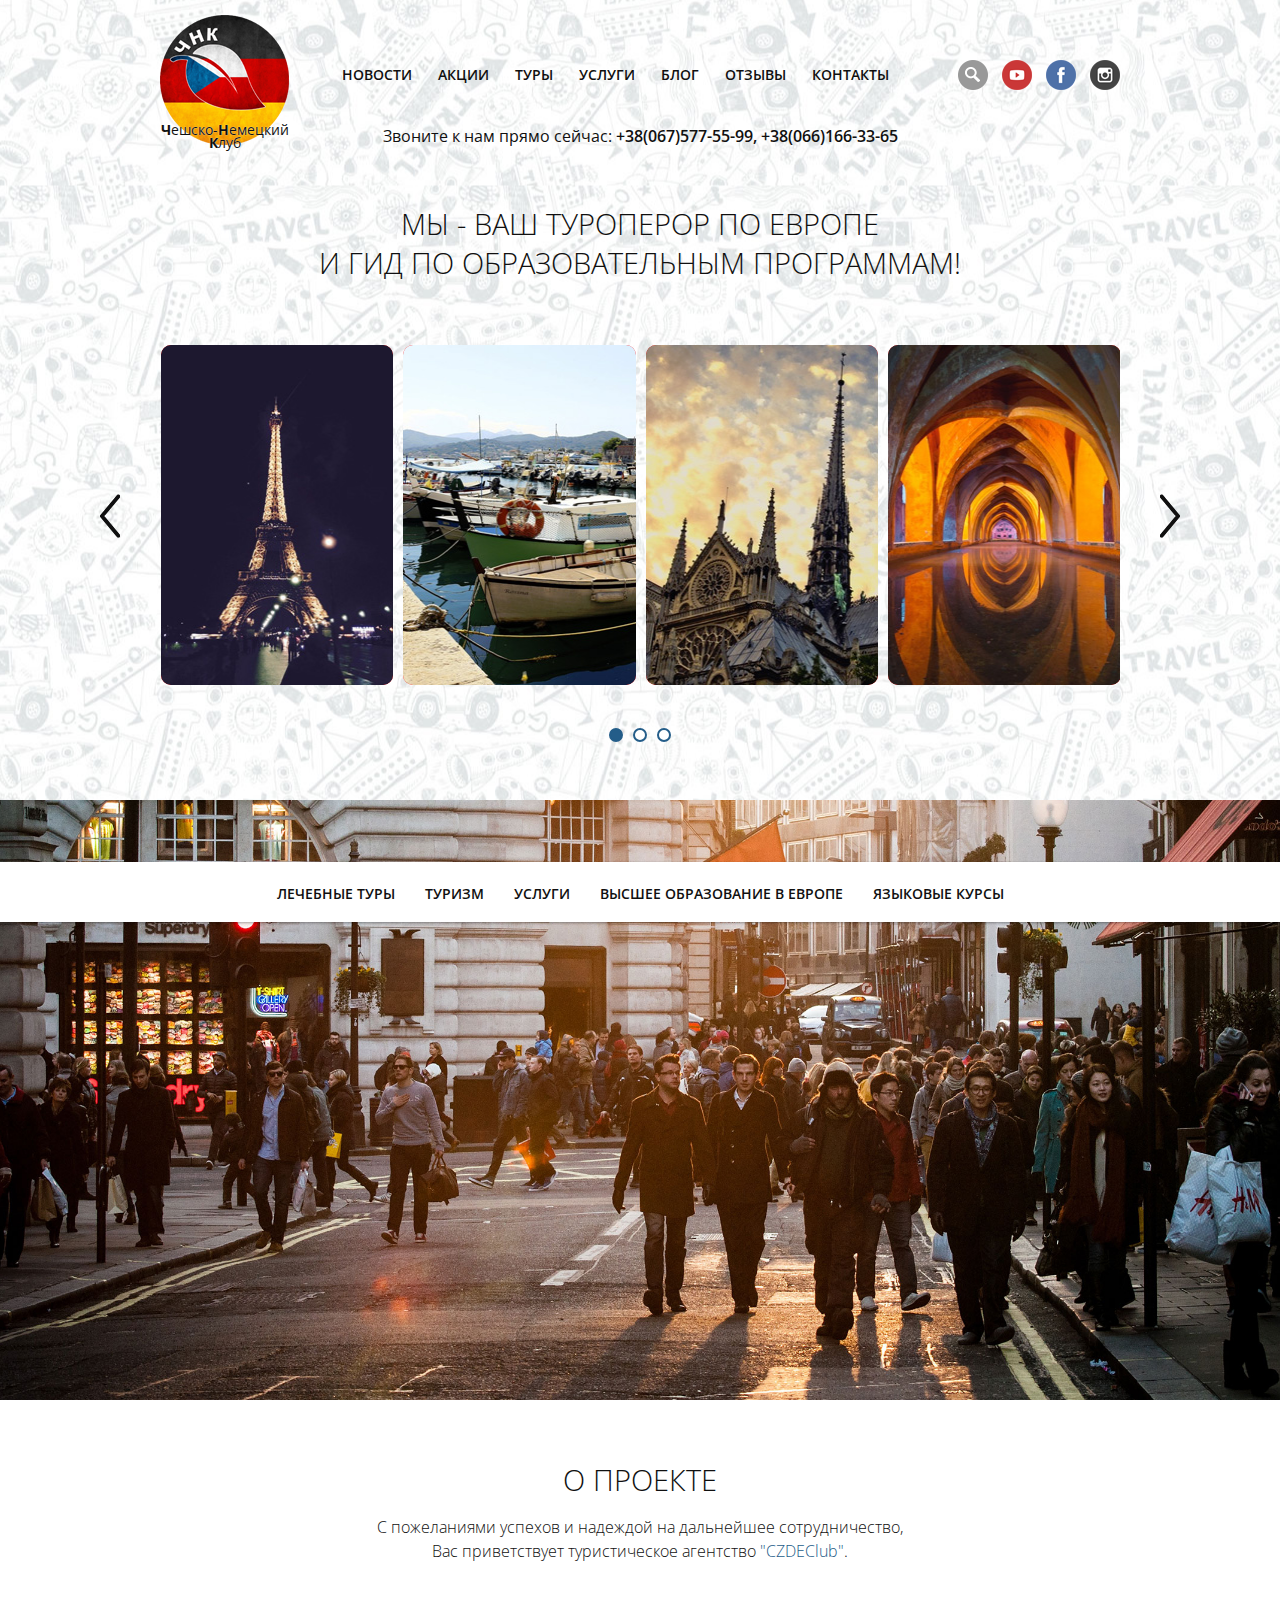
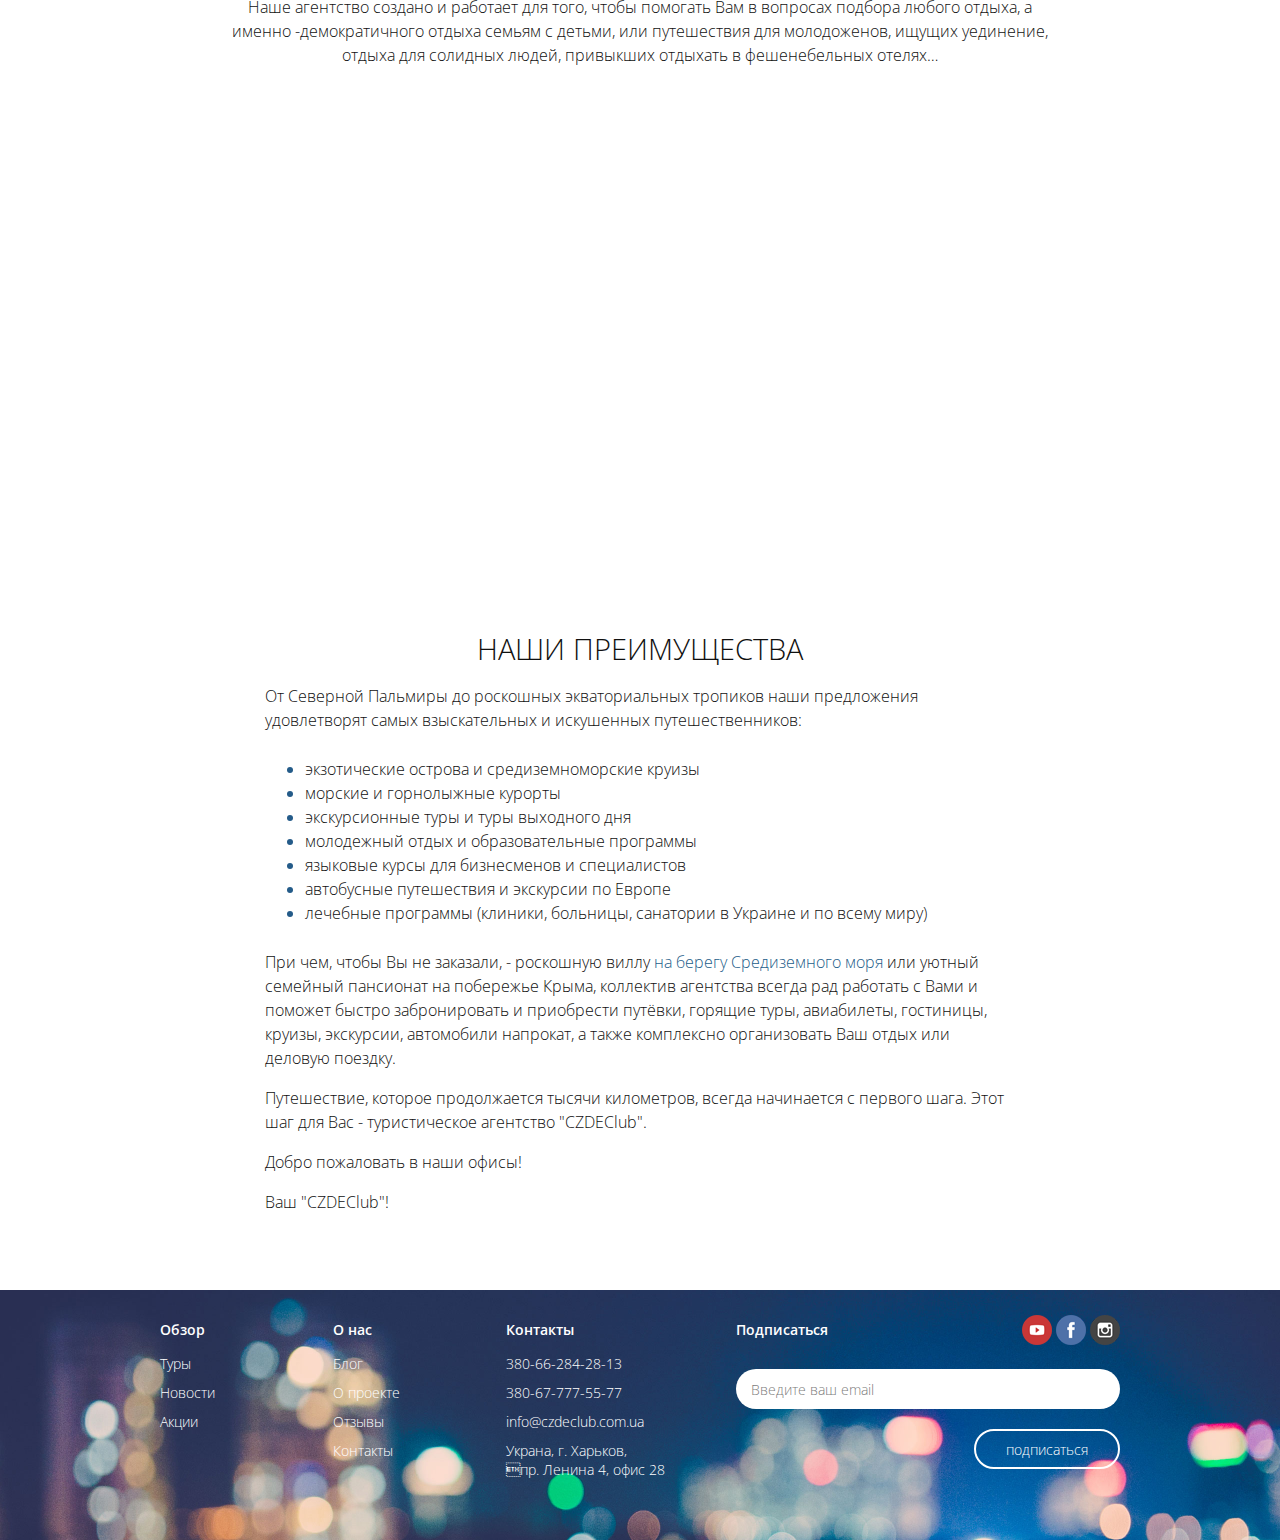
==== commit 012a9e72: "add contacts page and tour page" ====
--- a/index.html
+++ b/index.html
@@ -30,7 +30,7 @@
                             <ul>
                                 <li><a href="#">Лечебные туры</a>
                                     <ul>
-                                        <li><a href="#">Чехия</a></li>
+                                        <li><a href="tour.html">Чехия</a></li>
                                         <li><a href="#">Венгрия</a></li>
                                         <li><a href="#">Германия</a></li>
                                         <li><a href="#">Австрия</a></li>
@@ -42,17 +42,6 @@
                                     <a href="#">Туризм</a>
                                 </li>
                                 <li>
-                                    <a href="#">Визовая поддержка</a>
-                                    <ul>
-                                        <li><a href="#">Чехия</a></li>
-                                        <li><a href="#">Венгрия</a></li>
-                                        <li><a href="#">Германия</a></li>
-                                        <li><a href="#">Австрия</a></li>
-                                        <li><a href="#">Польша</a></li>
-                                        <li><a href="#">Италия</a></li>
-                                    </ul>
-                                </li>
-                                <li>
                                     <a href="#">Высшее образование в Европе</a>
                                 </li>
                                 <li>
@@ -62,41 +51,15 @@
                         </li>
                         <li class="main-menu__item"><a href="#" title="Услуги">Услуги</a>
                             <ul>
-                                <li><a href="#">Лечебные туры</a>
-                                    <ul>
-                                        <li><a href="#">Чехия</a></li>
-                                        <li><a href="#">Венгрия</a></li>
-                                        <li><a href="#">Германия</a></li>
-                                        <li><a href="#">Австрия</a></li>
-                                        <li><a href="#">Польша</a></li>
-                                        <li><a href="#">Италия</a></li>
-                                    </ul>
-                                </li>
-                                <li>
-                                    <a href="#">Туризм</a>
-                                </li>
-                                <li>
-                                    <a href="#">Визовая поддержка</a>
-                                    <ul>
-                                        <li><a href="#">Чехия</a></li>
-                                        <li><a href="#">Венгрия</a></li>
-                                        <li><a href="#">Германия</a></li>
-                                        <li><a href="#">Австрия</a></li>
-                                        <li><a href="#">Польша</a></li>
-                                        <li><a href="#">Италия</a></li>
-                                    </ul>
-                                </li>
-                                <li>
-                                    <a href="#">Высшее образование в Европе</a>
-                                </li>
-                                <li>
-                                    <a href="#">Языковые курсы</a>
-                                </li>
+                                <li><a href="#">Визовая поддержка</a></li>
+                                <li><a href="#">Автобусные билеты</a></li>
+                                <li><a href="#">Загранпаспорта</a></li>
+                                <li><a href="#">Страхование</a></li>
                             </ul>
                         </li>
                         <li class="main-menu__item"><a href="#" title="Блог">Блог</a></li>
                         <li class="main-menu__item"><a href="#" title="Отзывы">Отзывы</a></li>
-                        <li class="main-menu__item"><a href="#" title="Контакты">Контакты</a></li>
+                        <li class="main-menu__item"><a href="contacts.html" title="Контакты">Контакты</a></li>
                     </ul>
                     <ul class="social-links">
                         <li class="social-links__item">
@@ -134,7 +97,7 @@
                             <div class="hot-tours__tour_hover">
                                 <div class="title-main-category">Лечение и отдых</div>
                                 <div class="title-tour"><span>Лечебный тур в Чехию</span></div>
-                                <a href="#" class="btn_middle_white">подробнее</a>
+                                <a href="tour.html" class="btn_middle_white">подробнее</a>
                             </div>
                         </div>
                         <div>
@@ -142,7 +105,7 @@
                             <div class="hot-tours__tour_hover">
                                 <div class="title-main-category">Обучение в Европе</div>
                                 <div class="title-tour"><span>Германия</span></div>
-                                <a href="#" class="btn_middle_white">подробнее</a>
+                                <a href="tour.html" class="btn_middle_white">подробнее</a>
                             </div>
                         </div>
                         <div>
@@ -150,7 +113,7 @@
                             <div class="hot-tours__tour_hover">
                                 <div class="title-main-category">Лечение и отдых</div>
                                 <div class="title-tour"><span>Лечебный тур в Чехию</span></div>
-                                <a href="#" class="btn_middle_white">подробнее</a>
+                                <a href="tour.html" class="btn_middle_white">подробнее</a>
                             </div>
                         </div>
                         <div>
@@ -158,7 +121,7 @@
                             <div class="hot-tours__tour_hover">
                                 <div class="title-main-category">Лечение и отдых</div>
                                 <div class="title-tour"><span>Лечебный тур в Чехию</span></div>
-                                <a href="#" class="btn_middle_white">подробнее</a>
+                                <a href="tour.html" class="btn_middle_white">подробнее</a>
                             </div>
                         </div>
                         <div>
@@ -166,7 +129,7 @@
                             <div class="hot-tours__tour_hover">
                                 <div class="title-main-category">Лечение и отдых</div>
                                 <div class="title-tour"><span>Лечебный тур в Чехию</span></div>
-                                <a href="#" class="btn_middle_white">подробнее</a>
+                                <a href="tour.html" class="btn_middle_white">подробнее</a>
                             </div>
                         </div>
                         <div>
@@ -174,7 +137,7 @@
                             <div class="hot-tours__tour_hover">
                                 <div class="title-main-category">Лечение и отдых</div>
                                 <div class="title-tour"><span>Лечебный тур в Чехию</span></div>
-                                <a href="#" class="btn_middle_white">подробнее</a>
+                                <a href="tour.html" class="btn_middle_white">подробнее</a>
                             </div>
                         </div>
                         <div>
@@ -182,7 +145,7 @@
                             <div class="hot-tours__tour_hover">
                                 <div class="title-main-category">Обучение в Европе</div>
                                 <div class="title-tour"><span>Германия</span></div>
-                                <a href="#" class="btn_middle_white">подробнее</a>
+                                <a href="tour.html" class="btn_middle_white">подробнее</a>
                             </div>
                         </div>
                         <div>
@@ -190,7 +153,7 @@
                             <div class="hot-tours__tour_hover">
                                 <div class="title-main-category">Лечение и отдых</div>
                                 <div class="title-tour"><span>Лечебный тур в Чехию</span></div>
-                                <a href="#" class="btn_middle_white">подробнее</a>
+                                <a href="tour.html" class="btn_middle_white">подробнее</a>
                             </div>
                         </div>
                         <div>
@@ -198,7 +161,7 @@
                             <div class="hot-tours__tour_hover">
                                 <div class="title-main-category">Лечение и отдых</div>
                                 <div class="title-tour"><span>Лечебный тур в Чехию</span></div>
-                                <a href="#" class="btn_middle_white">подробнее</a>
+                                <a href="tour.html" class="btn_middle_white">подробнее</a>
                             </div>
                         </div>
                         <div>
@@ -206,7 +169,7 @@
                             <div class="hot-tours__tour_hover">
                                 <div class="title-main-category">Лечение и отдых</div>
                                 <div class="title-tour"><span>Лечебный тур в Чехию</span></div>
-                                <a href="#" class="btn_middle_white">подробнее</a>
+                                <a href="tour.html" class="btn_middle_white">подробнее</a>
                             </div>
                         </div>
                     </div>
@@ -219,7 +182,7 @@
                     <ul class="tour-menu">
                         <li class="tour-menu__item"><a href="#">Лечебные туры</a>
                             <ul>
-                                <li><a href="#">Чехия</a></li>
+                                <li><a href="tour.html">Чехия</a></li>
                                 <li><a href="#">Венгрия</a></li>
                                 <li><a href="#">Германия</a></li>
                                 <li><a href="#">Австрия</a></li>
@@ -230,8 +193,13 @@
                         <li class="tour-menu__item">
                             <a href="#">Туризм</a>
                         </li>
-                        <li class="tour-menu__item">
-                            <a href="#">Визовая поддержка</a>
+                        <li class="tour-menu__item"><a href="#" title="Услуги">Услуги</a>
+                            <ul>
+                                <li><a href="#">Визовая поддержка</a></li>
+                                <li><a href="#">Автобусные билеты</a></li>
+                                <li><a href="#">Загранпаспорта</a></li>
+                                <li><a href="#">Страхование</a></li>
+                            </ul>
                         </li>
                         <li class="tour-menu__item">
                             <a href="#">Высшее образование в Европе</a>
@@ -324,12 +292,16 @@
 
 
 
+
+
         <script src="https://ajax.googleapis.com/ajax/libs/jquery/2.2.4/jquery.min.js"></script>
+        <script src="js/jquery.magnific-popup.min.js"></script>
         <script src="js/owl.carousel.min.js"></script>
         <script src="js/masonry.pkgd.min.js"></script>
         <link rel="stylesheet" href="css/owl.carousel.min.css">
         <link rel="stylesheet" href="css/owl.theme.default.min.css">
         <link rel="stylesheet" href="css/owl.theme.green.min.css">
+        <link rel="stylesheet" href="css/magnific-popup.css">
         <script>
             $(document).ready(function() {
                 // Search BEGIN
@@ -357,17 +329,29 @@
                     })
                     // Go to the previous item
                 $('.left-arrow').click(function() {
-                        // With optional speed parameter
-                        // Parameters has to be in square bracket '[]'
-                        owl.trigger('prev.owl.carousel', [300]);
-                    })
-                    // Carousel END
-                    // news-list masonry
+                    // With optional speed parameter
+                    // Parameters has to be in square bracket '[]'
+                    owl.trigger('prev.owl.carousel', [300]);
+                })
+                // Carousel END
+
+                // news-list masonry
                 $('.grid').masonry({
-                  columnWidth: 300,
-                  itemSelector: '.grid-item',
-                  gutter: 30
-                });
+                    columnWidth: 300,
+                    itemSelector: '.grid-item',
+                    gutter: 30
+                });
+
+                // popup gallery
+                $('.tours-detail-gallery').magnificPopup({
+                    type: 'image',
+                    gallery:{
+                        enabled:true
+                    },
+                    removalDelay: 300,       // Delay in milliseconds before popup is removed
+                    mainClass: 'mfp-fade'   // Class that is added to popup wrapper and background
+                });
+
             });
         </script>
 </body>
--- a/css/style.css
+++ b/css/style.css
@@ -487,6 +487,10 @@
   width: 100%;
   float: left;
   background: url(../images/header_background.jpg) center center repeat;
+}
+.half-block {
+  width: 50%;
+  float: left;
 }
 .header_home {
   min-height: 800px;
@@ -722,6 +726,15 @@
 }
 .title-page_news-list {
   background: url(../images/title-page_news-list.jpg) center center no-repeat;
+  background-size: cover;
+}
+.title-page_tours {
+  background: url(../images/title-page_tours.jpg) center center no-repeat;
+  background-size: cover;
+}
+.title-page_contacts {
+  background: url(../images/title-page_contacts.jpg) center center no-repeat;
+  background-size: cover;
 }
 h2 {
   font-size: 1.8em;
@@ -923,7 +936,6 @@
   width: 300px;
   float: left;
 }
-
 .news-list__item {
   margin-bottom: 40px;
 }
@@ -952,9 +964,190 @@
     float: right;
     font-size: .9em;
 }
-
-
 /* news-list page END */
+
+
+
+/* tour page BEGIN */
+.tours {
+  padding: 40px 0 60px;
+  width: 100%;
+  float: left;
+}
+/* .tour-aside BEGIN */
+.tour-aside {
+  width: 220px;
+  position: relative;
+  float: left;
+}
+.tours-category {
+  width: 100%;
+  float: left;
+}
+.tours-category__item {
+  min-height: 36px;
+  line-height: 36px;
+  font-size: 0.9em;
+  font-weight: 600;
+}
+.tours-category__item a {
+  text-decoration: none;
+  padding:0 10px;
+}
+.tours-category__item a:hover {
+  text-decoration: underline;
+}
+.tours-category__item_active {
+  color: #ffffff;
+  background: #245b89;
+}
+.tours-category__item_active a {
+  color: #ffffff;
+}
+.tours-category__item_active a:hover {
+  text-decoration: none;
+}
+/* .tour-aside END */
+
+/* .tour-detail BEGIN */
+.tour-detail {
+  width: 700px;
+  float: right;
+}
+.tour-detail h1 {
+  font-size: 1.5em;
+}
+.tour-detail h1 + img {
+  float: left;
+  width: 100%;
+  margin: 10px 0 30px;
+  border-radius: 3px;
+}
+.tour-detail__text {
+  width: 100%;
+  float: left;
+}
+.tour-detail ul {
+  list-style: disc;
+  padding-left: 40px;
+}
+.tour-detail ul ul {
+  list-style: none;
+  padding-left: 20px;
+}
+.tour-detail ul li {
+  margin: 5px 0;
+}
+
+ul.tour-detail__gallery {
+  list-style: none;
+  width: 100%;
+  text-align: center;
+  padding: 0;
+  float: left;
+}
+.tour-detail__gallery li {
+  display: inline-block;
+  width: 220px;
+}
+.tours-detail-gallery img {
+  border-radius: 3px;
+}
+/* .tour-detail END */
+/* tour page END */
+
+
+/* contacts page BEGIN */
+.contacts {
+  width: 100%;
+  float: left;
+  padding: 40px 0 60px;
+}
+.contacts .input-field {
+  width: 100%;
+  position: relative;
+  float: left;
+}
+.contacts .center {
+  margin-top: 20px;
+  width: 100%;
+  float: left;
+  text-align: center;
+}
+.contacts_info {
+  width: 335px;
+  float: right;
+}
+.contacts_info li {
+  margin-bottom: 30px;
+  line-height: 1.4em;
+  position: relative;
+  min-height: 23px;
+  float: left;
+}
+.contacts_info li i {
+  float: left;
+  margin-right: 15px;
+  display: block;
+  width: 23px;
+}
+.contacts_info li i img {
+  width: 23px;
+  display: inline-block;
+  vertical-align: top;
+}
+.contacts_info li span {
+  float: left;
+  width: 295px;
+}
+.contacts__map {
+  width: 100%;
+  float: left;
+}
+/* contacts page END */
+
+
+
+
+
+
+
+
+
+
+
+
+
+
+
+
+
+
+
+
+
+
+
+
+
+
+
+
+
+
+
+
+
+
+
+
+
+
+
+
+
+
+
 
 
 
@@ -1014,6 +1207,67 @@
   background: #ffffff;
   vertical-align: middle;
   border: none;
+}
+.input-field {
+  padding-top: 15px;
+}
+.input-field label {
+    color: #9e9e9e;
+    cursor: text;
+    font-size: 0.9em;
+    position: absolute;
+    bottom: 1.1em;
+    left: 0;
+    transition: all 0.2s ease-out 0s;
+}
+.input-field textarea + label {
+  bottom: 132px;
+}
+.input-field.active label {
+    font-size: 0.8em;
+    transform: translateY(-140%);
+    color: #245b89;
+}
+.input-field input {
+  background-color: transparent;
+  border-color: #9e9e9e;
+  border-image: none;
+  border-radius: 0;
+  border-style: none none solid;
+  border-width: medium medium 1px;
+  box-shadow: none;
+  box-sizing: content-box;
+  font-size: 1em;
+  height: 3em;
+  margin: 0 0 20px;
+  outline: medium none;
+  padding: 0;
+  transition: all 0.3s ease 0s;
+  width: 100%;
+  /*color: #ffffff;*/
+  margin-bottom: 1px;
+}
+.input-field input:focus {
+  color: rgba(0, 0, 0, 0.87);
+  border-color: #245b89;
+  border-width: 1px;
+  margin-bottom: 1px;
+}
+.input-field .contacts__text {
+  width: 100%;
+  min-width: 100%;
+  max-width: 100%;
+  min-height: 150px;
+  height: 150px;
+  max-height: 150px;
+  border: none;
+  border-bottom: 1px solid #9e9e9e;
+  padding: 0;
+  margin-top: 30px;
+  font-size: 0.9em;
+}
+.input-field .contacts__text:focus {
+  border-bottom: 1px solid #245b89;
 }
 /* inputs END */
 
@@ -1105,7 +1359,37 @@
 }
 /* Custom Carousel END */
 
-
-
+/* Animation effects for Magnific */
+/* overlay at start */
+.mfp-fade.mfp-bg {
+    opacity: 0;
+    -webkit-transition: all 0.15s ease-out;
+    -moz-transition: all 0.15s ease-out;
+    transition: all 0.15s ease-out;
+}
+/* overlay animate in */
+.mfp-fade.mfp-bg.mfp-ready {
+   opacity: 0.8;
+}
+/* overlay animate out */
+.mfp-fade.mfp-bg.mfp-removing {
+   opacity: 0;
+}
+
+/* content at start */
+.mfp-fade.mfp-wrap .mfp-content {
+   opacity: 0;
+   -webkit-transition: all 0.15s ease-out;
+   -moz-transition: all 0.15s ease-out;
+   transition: all 0.15s ease-out;
+}
+/* content animate it */
+.mfp-fade.mfp-wrap.mfp-ready .mfp-content {
+   opacity: 1;
+}
+/* content animate out */
+.mfp-fade.mfp-wrap.mfp-removing .mfp-content {
+   opacity: 0;
+}
 
 /* END */
